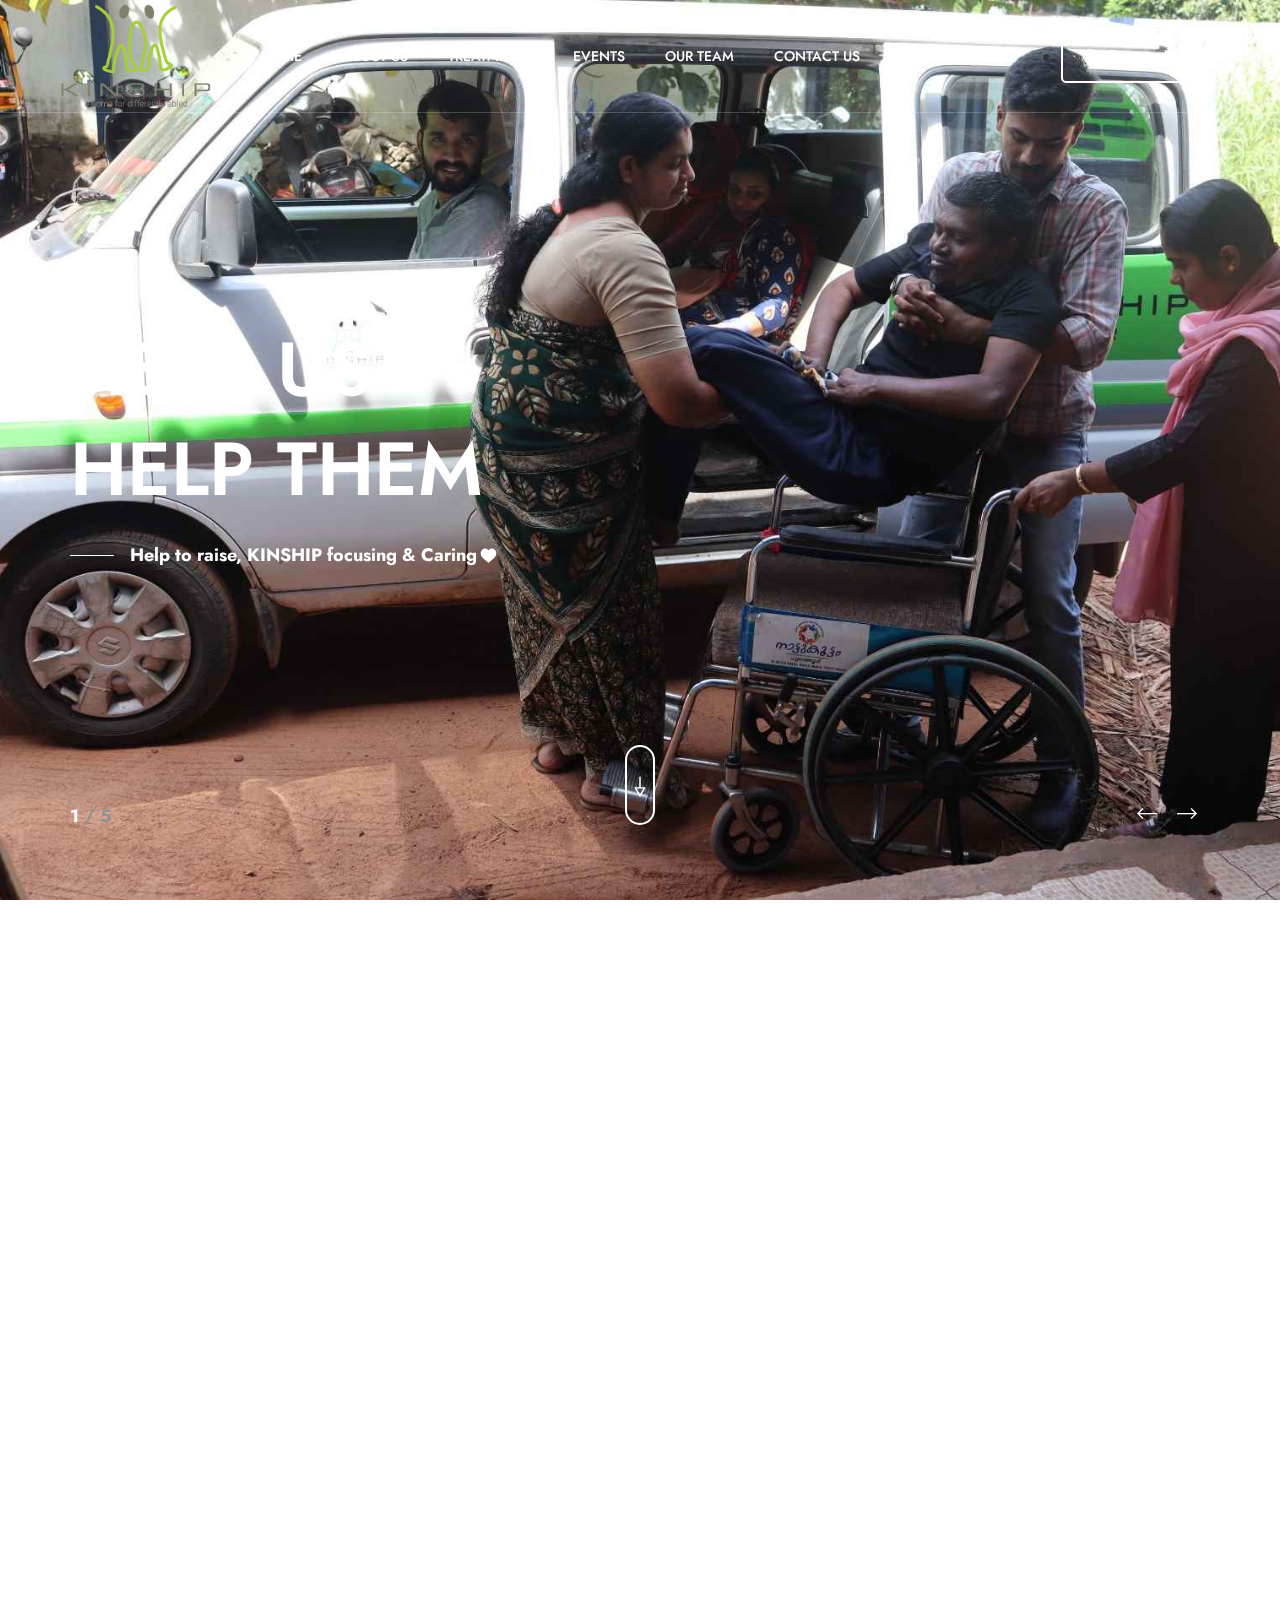
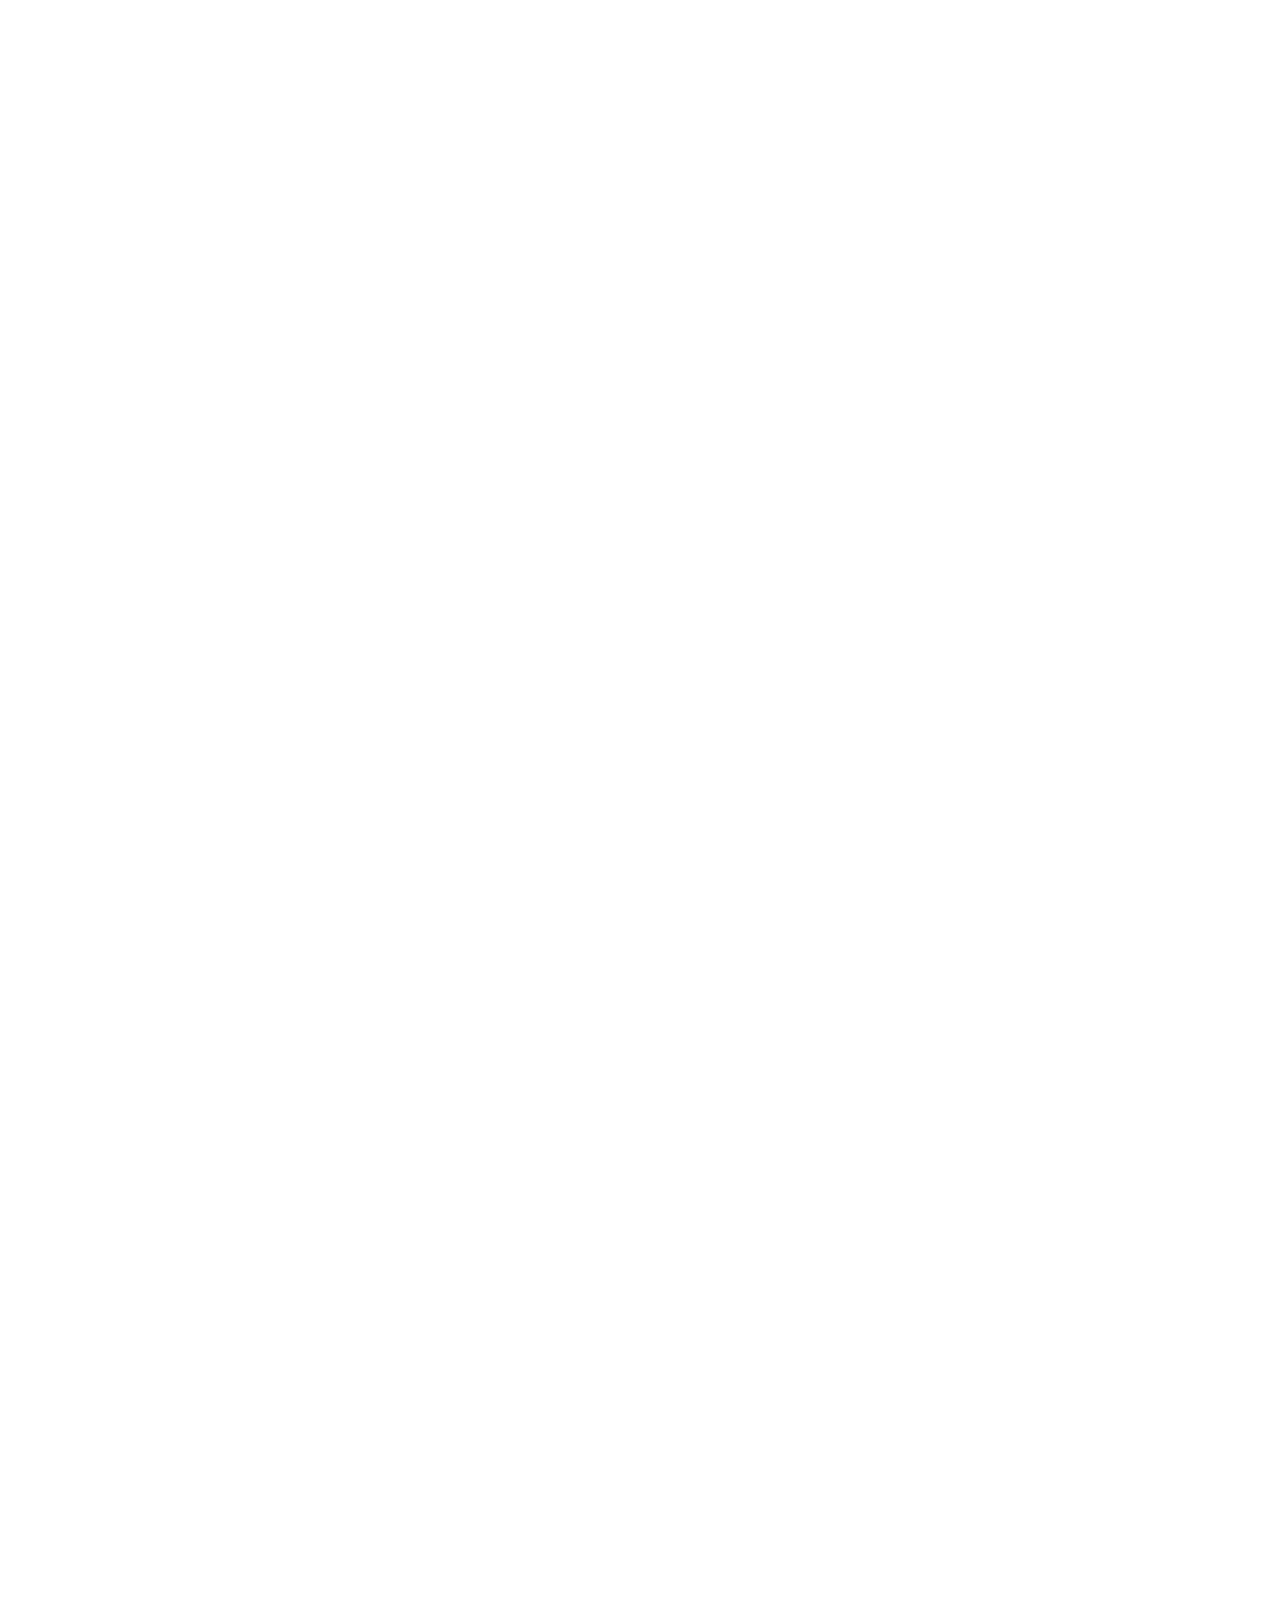
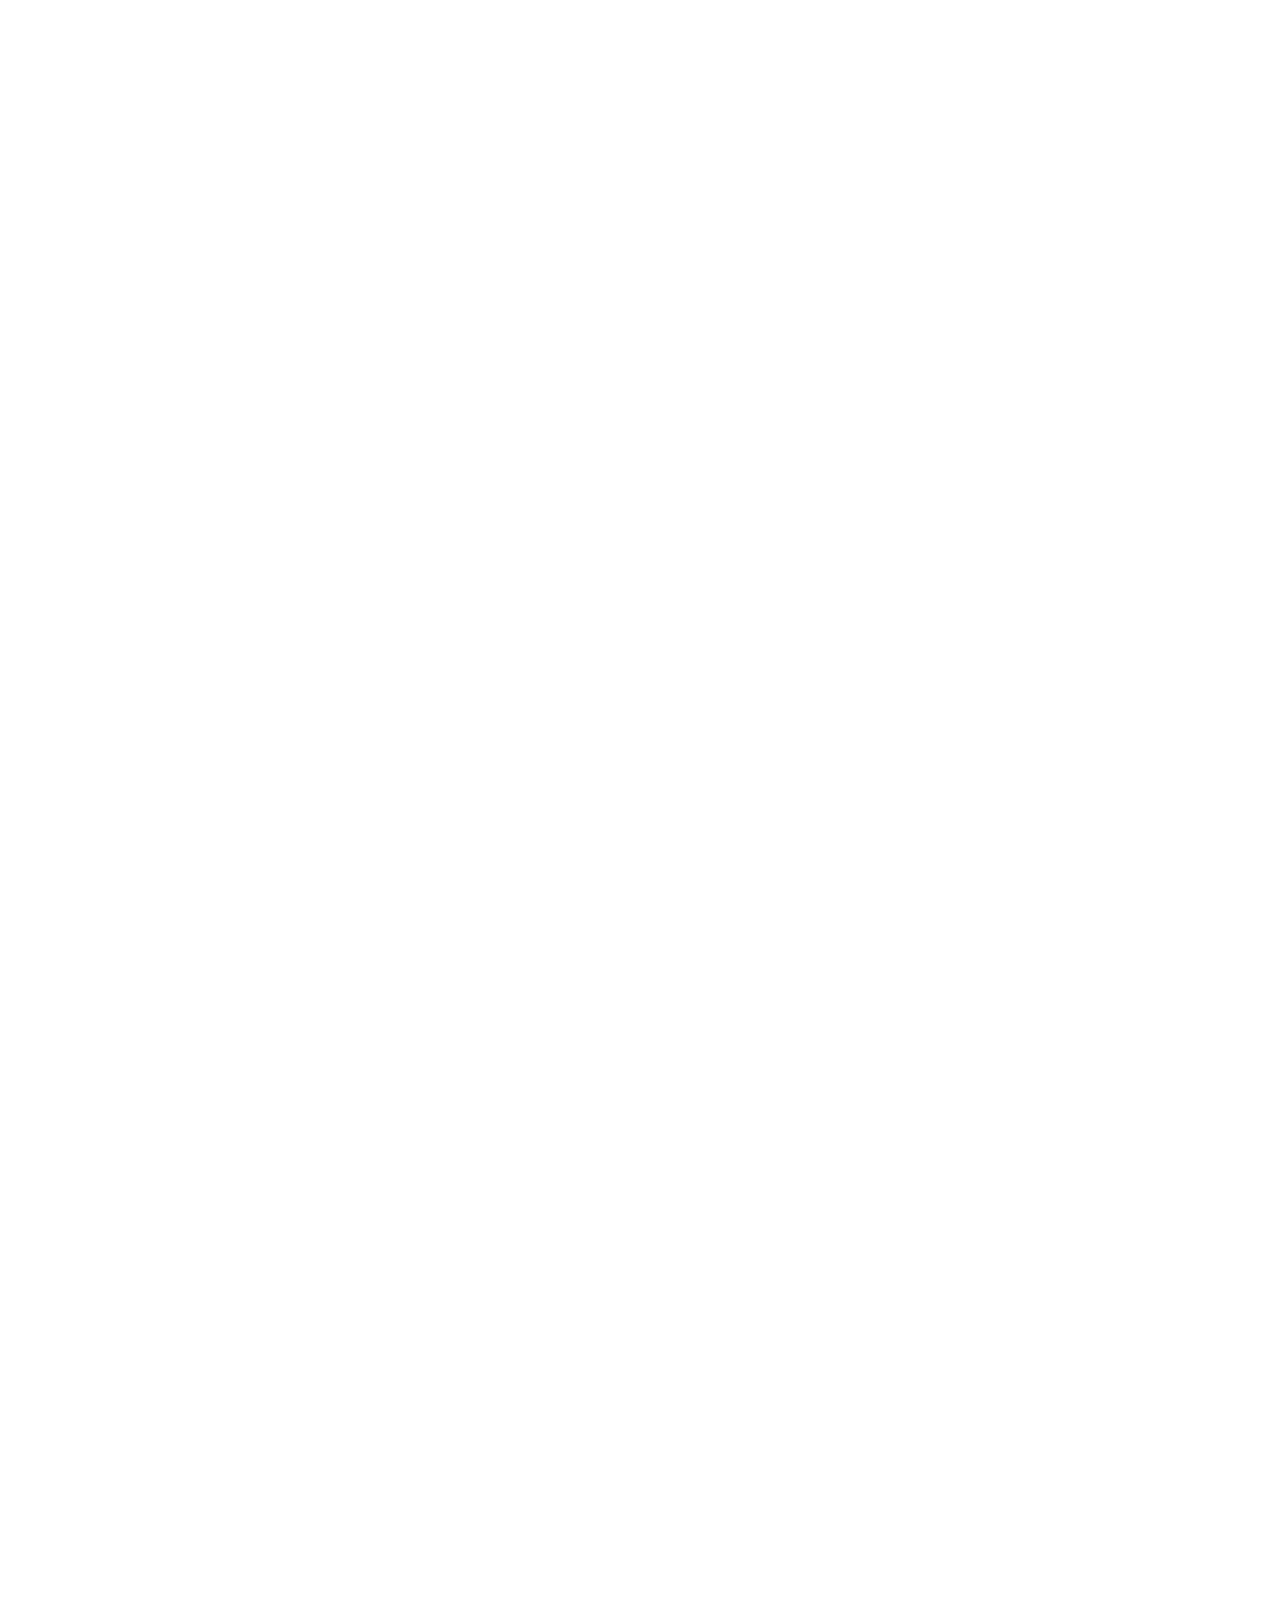
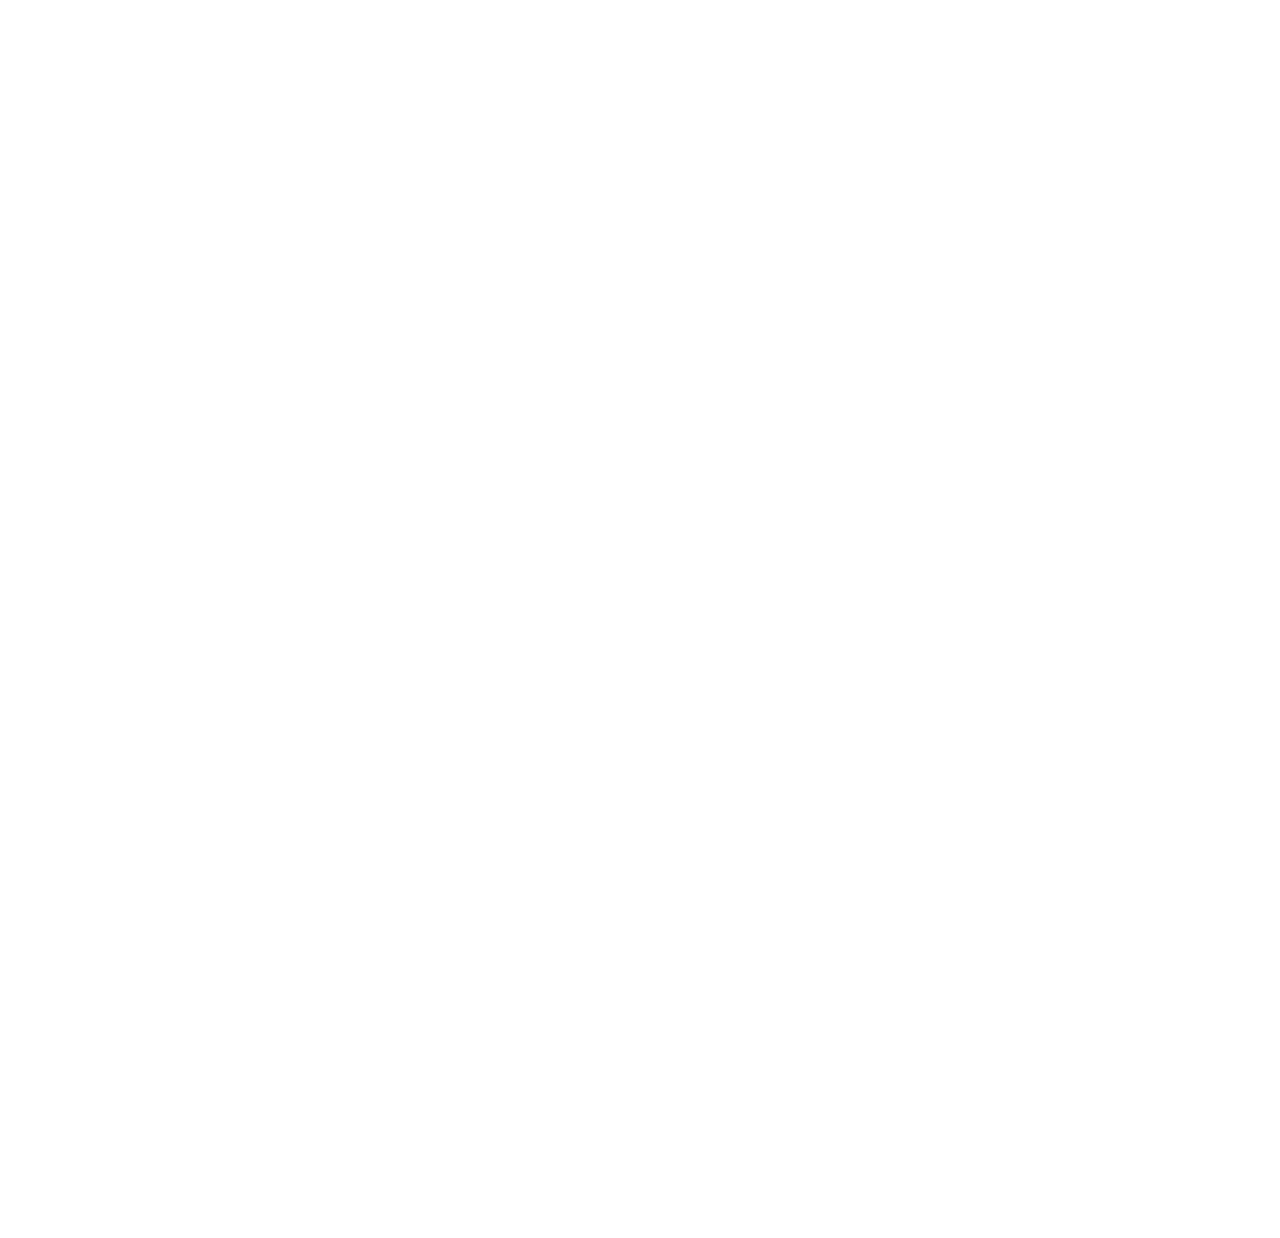
==== index.html @ 2d9b6afc "Update index.html" ====
<!DOCTYPE html>
<html lang="en">

<head>
    <meta charset="utf-8">
    <meta http-equiv="X-UA-Compatible" content="IE=edge">
    <meta name="viewport" content="width=device-width, initial-scale=1">
    <meta name="author" content="irstheme">

    <title>KINSHIP CHARITY ORGANIZATION </title>
    <link rel="icon"
        href="../assets/images/logo.png"
        type="image/gif" sizes="16x16">

    <link
        href="../assets/css/themify-icons.css"
        rel="stylesheet">
    <link
        href="../assets/css/flaticon.css"
        rel="stylesheet">
    <link
        href="../assets/css/bootstrap.min.css"
        rel="stylesheet">
    <link
        href="../assets/css/animate.css"
        rel="stylesheet">
    <link
        href="../assets/css/owl.carousel.css"
        rel="stylesheet">
    <link
        href="../assets/css/owl.theme.css"
        rel="stylesheet">
    <link
        href="../assets/css/slick.css"
        rel="stylesheet">
    <link
        href="../assets/css/slick-theme.css"
        rel="stylesheet">
    <link
        href="../assets/css/swiper.min.css"
        rel="stylesheet">
    <link
        href="../assets/css/owl.transitions.css"
        rel="stylesheet">
    <link
        href="../assets/css/jquery.fancybox.css"
        rel="stylesheet">
    <link
        href="../assets/css/style.css"
        rel="stylesheet">
    <link rel="stylesheet"
        href="../assets/css/style.css">
    <link rel="stylesheet" href="https://cdnjs.cloudflare.com/ajax/libs/font-awesome/6.2.1/css/all.min.css"
        integrity="sha512-MV7K8+y+gLIBoVD59lQIYicR65iaqukzvf/nwasF0nqhPay5w/9lJmVM2hMDcnK1OnMGCdVK+iQrJ7lzPJQd1w=="
        crossorigin="anonymous" referrerpolicy="no-referrer" />


</head>
<style>
    
    html,
    body {
        width: 100%;
        height: 100%;
        margin: 0px;
        padding: 0px;
        overflow-x: hidden;
        scroll-behavior: smooth;
    }
</style>


<body>

    <!-- start page-wrapper -->
    <div class="page-wrapper">

        <!-- start preloader -->
        <div class="preloader">
            <div class="preloader-inner">
                <div class="double-bounce1"></div>
                <div class="double-bounce2"></div>
            </div>
        </div>
        <!-- end preloader -->

        <!-- Start header -->
        <header id="header" class="site-header header-style-1">
            <nav class="navigation navbar navbar-default">
                <div class="container-fluid">
                    <div class="navbar-header">
                        <button type="button" class="open-btn">
                            <span class="sr-only">Toggle navigation</span>
                            <span class="icon-bar"></span>
                            <span class="icon-bar"></span>
                            <span class="icon-bar"></span>
                        </button>
                        <a class="navbar-brand" href="index.html"><img
                                src="../assets/images/logo-footer.png"
                                style="left:-5px; top: -100px;"></a>
                    </div>
                    <div id="navbar" class="navbar-collapse collapse navbar-left navigation-holder">
                        <button class="close-navbar"><i class="ti-close"></i></button>
                        <ul class="nav navbar-nav">
                            <li class="menu-item-has-children">
                                <li><a href="#home">Home</a></li>
                            <li class="menu-item-has-children">
                                <li><a href="#aboutus">About Us</a></li>
                            <li class="menu-item-has-children">
                            <li><a href="#treatments">Treatments</a></li>
                            <li class="menu-item-has-children"></li>
                            <li><a href="#events">Events</a></li>
                            <li class="menu-item-has-children"></li>
                            <li class="menu-item-has-children">
                                <a href="../assets/event/team.html">Our Team</a>
                            <li class="menu-item-has-children">
                            <li><a href="#contact">Contact Us</a></li>
                        </ul>
                    </div><!-- end of nav-collapse -->

                    <div class="cart-search-contact">
                        <div class="header-search-form-wrapper">
                            <div class="header-search-form">
                                <form>
                                    <div>
                                        <input type="text" class="form-control" placeholder="Search here...">
                                        <button type="submit"><i class="ti-search"></i></button>
                                    </div>
                                </form>
                            </div>
                        </div>
                        <div class="donate-btn">
                            <li><a href="https://pages.razorpay.com/KinshipFoundation" class="theme-btn-s1"><i
                                        class="fi flaticon-like"></i> Donate Now</a>
                            </li>
                        </div>
                    </div>
                </div><!-- end of container -->
            </nav>
        </header>
        <!-- end of header -->
        <!-- start of hero -->
        <section class="hero-slider hero-style-1">
            <div class="swiper-container">
                <div class="swiper-wrapper">
                    <div class="swiper-slide">
                        <div class="slide-inner slide-bg-image"
                            data-background="../assets/images/slider/slide-2.jpg"
                            style="background-image: url('../assets/images/slider/slide-2.jpg')"
                            ;>
                            <div class="container">
                                <div data-swiper-parallax="300" class="slide-title">
                                    <h2>HELP US</h2>
                                    <h2> HELP THEM</h2>
                                </div>
                                <div data-swiper-parallax="400" class="slide-text">
                                    <p></p>
                                </div>
                                <div class="clearfix"></div>
                                <div data-swiper-parallax="500" class="slide-btns">
                                    <a href="#donate" class="theme-btn-s2">Help to raise,
                                        KINSHIP focusing & Caring<i class="fi flaticon-heart-1"></i></a>
                                </div>
                                <div class="video-btns">
                                </div>
                            </div>
                        </div> <!-- end slide-inner -->
                    </div> <!-- end swiper-slide -->

                    <div class="swiper-slide">
                        <div class="slide-inner slide-bg-image"
                            data-background="../assets/images/slider/slide-1.jpg"
                            style="background-image: url('../assets/images/slider/slide-1.jpg')"
                            ;>
                            <div class="container">
                                <div data-swiper-parallax="300" class="slide-title">
                                    <h2>Help someone's dream come true.</h2>
                                </div>
                                <div data-swiper-parallax="400" class="slide-text">
                                    <p></p>
                                </div>
                                <div class="clearfix"></div>
                                <div data-swiper-parallax="500" class="slide-btns">
                                    <a href="#donate" class="theme-btn-s2">Donate Now <i
                                            class="fi flaticon-heart-1"></i></a>
                                </div>
                                <div class="video-btns">
                                </div>
                            </div>
                        </div> <!-- end slide-inner -->
                    </div> <!-- end swiper-slide -->

                    <div class="swiper-slide">
                        <div class="slide-inner slide-bg-image"
                            data-background="../assets/images/slider/slide-3.jpg"
                            style="background-image: url('../assets/images/slider/slide-3.jpg')"
                            ;>
                            <div class="container">
                                <div data-swiper-parallax="300" class="slide-title">
                                    <h2>WE RISE BY LIFTING OTHERS</h2>
                                </div>
                                <div data-swiper-parallax="400" class="slide-text">
                                </div>
                                <div class="clearfix"></div>
                                <div data-swiper-parallax="500" class="slide-btns">
                                    <a href="#doante" class="theme-btn-s2">Help to raise,
                                        KINSHIP focusing & Caring </a>
                                </div>
                                <div class="video-btns">
                                </div>
                            </div>
                        </div> <!-- end slide-inner -->
                    </div><!-- end swiper-slide -->
                    <div class="swiper-slide">
                        <div class="slide-inner slide-bg-image"
                            data-background="../assets/images/slider/slide-4.jpg"
                            style="background-image: url('../assets/images/slider/slide-4.jpg')"
                            ;>
                            <div class="container">
                                <div data-swiper-parallax="300" class="slide-title">
                                    <h2>Help someone's dream come true.</h2>
                                </div>
                                <div data-swiper-parallax="400" class="slide-text">
                                </div>
                                <div class="clearfix"></div>
                                <div data-swiper-parallax="500" class="slide-btns">
                                    <a href="#doante" class="theme-btn-s2">Help to raise,
                                        KINSHIP focusing & Caring </a>
                                </div>
                                <div class="video-btns">
                                </div>
                            </div>
                        </div> <!-- end slide-inner -->
                    </div> <!-- end swiper-slide -->
                    <div class="swiper-slide">
                        <div class="slide-inner slide-bg-image"
                            data-background="../assets/images/slider/slide-5.jpg"
                            style="background-image: url('../assets/images/slider/slide-5.jpg')"
                            ;>
                            <div class="container">
                                <div data-swiper-parallax="300" class="slide-title">
                                    <h2 c>WE RISE BY LIFTING OTHERS</h2>
                                </div>
                                <div data-swiper-parallax="400" class="slide-text">
                                </div>
                                <div class="clearfix"></div>
                                <div data-swiper-parallax="500" class="slide-btns">
                                    <a href="#doante" class="theme-btn-s2">Help to raise,
                                        KINSHIP focusing & Caring </a>
                                </div>
                                <div class="video-btns">
                                </div>
                            </div>
                        </div> <!-- end slide-inner -->
                    </div><!-- end swiper-slide -->
                </div>
                <!-- end swiper-wrapper -->

                <!-- swipper controls -->
                <div class="swiper-pagination"></div>
                <div class="container">
                    <div class="swiper-button-next"></div>
                    <div class="swiper-button-prev"></div>
                </div>

                <div class="scroll">
                    <a href="#aboutus" id="scroll"><i class="fi flaticon-down-arrow-2"></i></a>
                </div>

            </div>
        </section>
        <!-- end of hero slider -->

        <!-- start target-area -->
        <section class="target-area section-padding #aboutus" id="aboutus">
            <div class="container">
                <div class="row">
                    <div class="col col-md-5">
                        <div class="img-holder">
                            <img src="../assets/images/target1.jpg"
                                alt>
                        </div>
                    </div>
                    <div class="col col-md-7">
                        <div class="target-content">
                            <div class="section-title">
                                <span>#About Us</span>
                                <h2>What Is Kinship Foundation</h2>
                            </div>
                            <div class="content">
                                <p>Kinship is a charity organization established with the vision of serving the
                                    differently abled members of our society.
                                    With the first centre in Tirur, Malappuram, Kerala. Kinship aims to provide quality
                                    professional services to those in
                                    need and assist them to become fully-functioning, independent members of the
                                    society. With extensive research and a
                                    dedicated team of doctors, volunteers, nurses and therapists, Kinship strives to
                                    provide a space where the holistic
                                    development of each member is prioritized</p>

                                <div class="goal-raised">
                                    <div>
                                        <span>Monthly Expense</span>
                                        <h3>₹2,00,000</h3>
                                    </div>
                                    <div>
                                        <span>Yearly Expense</span>
                                        <h3>₹24,00,000</h3>
                                    </div>
                                </div>
                                <a href="https://pages.razorpay.com/KinshipFoundation" class="theme-btn-s3"><i
                                        class="fi flaticon-like"></i> Donate Now</a> 
                                <a href="https://youtu.be/8MMGnvfH1-U" class="theme-btn-s3"><i class="fi flaticon-play"></i> Documentary
                                            </a>
                            </div>
                        </div>
                    </div>
                </div>
            </div> <!-- end container -->
        </section>
        <!-- end target-area -->

        <!-- start events-section -->
        <section class="events-section section-padding">
            <div class="container">
                <div class="row">
                    <div class="col col-md-5">
                        <div class="section-title">
                            <span style="margin-top: 20px;">#Our Future</span>
                            <h2> Our Dream Project</h2>
                        </div>
                        <div class="about-details">
                            <p>We the group of kinship foundation has a future plan to build a space for our children.
                                Presently we are providing our
                                rehabilitation centre for students in a small rented place which is expensive. We can't
                                accomodate many students here
                                and the activities to entertain our students are confined too. It is our biggest dream
                                to construct a building and
                                provide them with a better schooling environment for their happiness. Help your raising
                                hand for us.</p>
                        </div>
                    </div>
                    <div class="col col-md-7">

                        <div class="events-slider-holder">
                            <div class="events-slider">
                                <div class="events-slider-item">
                                    <div class="grid">
                                        <div class="img-holder">
                                            <img src="../assets/images/kinship project plan/img2.jpeg"
                                                alt="Independence Day">
                                        </div>
                                    </div>
                                </div>
                                <div class="events-slider-item">
                                    <div class="grid">
                                        <div class="img-holder">
                                            <img src="../assets/images/kinship project plan/img1.jpeg"
                                                alt="Onam 2021">
                                        </div>
                                    </div>
                                </div>

                            </div>

                        </div>
                    </div>
                </div>
            </div> <!-- end container -->
        </section>
        <!-- end events-section -->


        <!-- start causes-section -->
        <section class="causes-section section-padding" id="treatments">
            <div class="container-fluid">
                <div class="section-title-s2">
                    <span style="margin-top: 150px;">#Treatments</span>
                    <h2>Treatments We provide</h2>
                </div>


                <!-- start about-section -->
                <d class="base">
                    <div class="card">
                        <div class="imgBx">
                            <img src="../assets/images/icons/icon-1.png"
                                alt="therapy">
                        </div>
                        <div class="clickhere"><i class="fi flaticon-down-arrow-1"></i></div>
                        <div class="des">
                            <h2>OCCUPATIONAL THERAPY</h2>
                            <p>Occupational therapy (OT) is a branch of health care that helps people of all ages who
                                have physical, sensory, or
                                cognitive problems. ... To do this, they use everyday activities, exercises, and other
                                therapies. OT helps kids play,
                                improves their school performance, and aids their daily activities.
                            </p>
                        </div>

                    </div>
                    <div class="card">
                        <div class="imgBx">
                            <img src="../assets/images/icons/icon-2.png"
                                alt="therapy">
                        </div>
                        <div class="clickhere"><i class="fi flaticon-down-arrow-1"></i></div>
                        <div class="des">
                            <h2>PHYSIOTHERAPY</h2>
                            <p>Physiotherapy is treatment to restore, maintain, and make the most of a patient's
                                mobility, function, and well-being.
                                Physiotherapy helps through physical rehabilitation, injury prevention, and health and
                                fitness. Physiotherapists get you
                                involved in your own recovery.
                            </p>
                        </div>
                    </div>
                    <div class="card">
                        <div class="imgBx">
                            <img src="../assets/images/icons/icon-3.png"
                                alt="therapy">
                        </div>
                        <div class="clickhere"><i class="fi flaticon-down-arrow-1"></i></div>
                        <div class="des">
                            <h2>SPEECH THERAPY</h2>
                            <p>Speech Therapy is a form of training using specialized techniques where individuals with
                                speech disorders are trained to
                                overcome or improve their speech & language defects over a period of time. Speech and
                                language therapy is concerned with
                                the management of disorders of speech, language, communication and swallowing in
                                children and adults.
                            </p>
                        </div>
                    </div>
                    <div class="card">
                        <div class="imgBx">
                            <img src="../assets/images/icons/icon-4.png"
                                alt="therapy">
                        </div>
                        <div class="clickhere"><i class="fi flaticon-down-arrow-1"></i></div>
                        <div class="des">
                            <h2>DOCTOR'S SERVICE</h2>
                            <p>The Kinship team consists of an on-call doctor to redress the immediate and long-term
                                medical issues of members.
                            </p>
                        </div>
                    </div>
                    <div class="card">
                        <div class="imgBx">
                            <img src="../assets/images/icons/icon-5.png"
                                alt="therapy">
                        </div>
                        <div class="clickhere"><i class="fi flaticon-down-arrow-1"></i></div>
                        <div class="des">
                            <h2>COUNSELLING</h2>
                            <p>With an aim to improve the mental well-being of its members, We provides counselling
                                services at the hands of
                                professionals. Through paced counselling sessions, one-on-one counselling, and group
                                motivational classes, We aims
                                to make its members happy and well rounded individuals who remain positive on the road
                                towards self-discovery.
                            </p>
                        </div>
                    </div>
                    <div class="card">
                        <div class="imgBx">
                            <img src="../assets/images/icons/icon-1.png"
                                alt="therapy">
                        </div>
                        <div class="clickhere"><i class="fi flaticon-down-arrow-1"></i></div>
                        <div class="des">
                            <h2>YOGA</h2>
                            <p>The ancient Indian practice of Yoga has proven useful in enhancing the mind-body
                                connection in practitioners. Kinship
                                provides Yoga training by qualified professionals for all its members to improve their
                                physical strength and mental
                                well-being.
                            </p>
                        </div>
                    </div>
                    <div class="card">
                        <div class="imgBx">
                            <img src="../assets/images/icons/icon-2.png"
                                alt="therapy">
                        </div>
                        <div class="clickhere"><i class="fi flaticon-down-arrow-1"></i></div>
                        <div class="des">
                            <h2>DIETICIAN SERVICE</h2>
                            <p>A holistic treatment is incomplete without a healthy approach towards food. Thus, Kinship
                                provides a consulting
                                dietician who monitors the diets of all members. With a wholesome diet plan and weekly
                                inputs, the dietician ensures
                                that members receive necessary nutrition through their meals.
                            </p>
                        </div>
                    </div>
                    <div class="card">
                        <div class="imgBx">
                            <img src="../assets/images/icons/icon-5.png"
                                alt="therapy">
                        </div>
                        <div class="clickhere"><i class="fi flaticon-down-arrow-1"></i></div>
                        <div class="des">
                            <h2>PLAY THERAPY</h2>
                            <p>Play therapy enables people to express their experiences and feelings through a natural,
                                self-guided, self-healing
                                process. Kinship makes use of Play Therapy as a community-building activity that lets
                                the members socialize, get to know
                                each other and aid each other in their healing.
                            </p>
                        </div>
                    </div>
                    <div class="card">
                        <div class="imgBx">
                            <img src="../assets/images/icons/icon-4.png"
                                alt="therapy">
                        </div>
                        <div class="clickhere"><i class="fi flaticon-down-arrow-1"></i></div>
                        <div class="des">
                            <h2>PALLIATIVE CARE</h2>
                            <p>Palliative care is a holistic approach that provides specialized medical care for people
                                with serious illnesses. It
                                focuses on providing patients with relief from symptom, pain and stress of a serious
                                illness- what the diagnosis.
                                Palliative Care aims to improve the quality of life for both the patient and the family.
                            </p>
                        </div>
                    </div>
            </div>
    </div>
    <!-- end content-area -->
    </section>
    <!-- end about-section -->



    <!-- start events-section -->
    <section class="events-section section-padding" id="events">
        <div class="container">
            <div class="row">
                <div class="col col-md-5">
                    <div class="section-title">
                        <span style="margin-top: -90px;">#Events</span>
                        <h2>Our Massive Event</h2>
                    </div>
                    <div class="about-details">
                        <p style="padding-bottom: 30px;">Life is like a pack of biriyani full of flavors,

                            biriyani 

                            biriyani makes eyes open wide,

                            biriyani brings people together,

                            biriyani means happiness, so we would like to spread happiness by the biriyani giveaway
                            challenge.

                            we encourage people to buy a biriyani pack, gift it to anyone they want.

                            and challenge them to do the same, to whoever

                            they want, to give away and keep the chain going, it could be a loved one, friends, family
                            member or strangers..

                            to keep the chain going and keep the happiness of biriyani and spread love..

                            having a biriyani with the intent of supporting kinship foundation tirur, would fill your
                            heart along with your stomach

                            cheers,

                            enjoy the biriyani and keep the chain going.
                        <p>
                    </div>
                    <a href="../assets/event/events.html"
                        class="theme-btn-s3" style="margin-bottom:40px;"><i class="fi flaticon-view"></i> View More
                        Events</a>
                </div>
                <div class="col col-md-7">

                    <div class="events-slider-holder">
                        <div class="events-slider">
                            <div class="events-slider-item">
                                <div class="grid">
                                    <div class="img-holder">
                                        <img src="../assets/images/events/biriyani callenge/IMG_001.jpg"
                                            alt="">
                                    </div>
                                    <div class="details">
                                        <div class="inner">
                                            <h3><a href="#">Biryani Challenge</a></h3>
                                            <p>Aug 15, 2021</p>
                                        </div>
                                    </div>
                                </div>
                            </div>
                            <div class="events-slider-item">
                                <div class="grid">
                                    <div class="img-holder">
                                        <img src="../assets/images/events/biriyani callenge/IMG_002.jpg"
                                            alt="">
                                    </div>
                                    <div class="details">
                                        <div class="inner">
                                            <h3><a href="#"> Biryani Challenge</a></h3>
                                            <p>Aug 20, 2021</p>
                                        </div>
                                    </div>
                                </div>
                            </div>
                            <div class="events-slider-item">
                                <div class="grid">
                                    <div class="img-holder">
                                        <img src="../assets/images/events/biriyani callenge/IMG_003.jpg"
                                            alt>
                                    </div>
                                    <div class="details">
                                        <div class="inner">
                                            <h3><a href="#">Biryani Challenge</a></h3>
                                            <p>Aug 25, 2020 (10 AM)</p>
                                        </div>
                                    </div>
                                </div>
                            </div>
                            <div class="events-slider-item">
                                <div class="grid">
                                    <div class="img-holder">
                                        <img src="../assets/images/events/biriyani callenge/IMG_004.jpg"
                                            alt>
                                    </div>
                                    <div class="details">
                                        <div class="inner">
                                            <h3><a href="#">Biryani Challenge</a></h3>
                                            <p>Aug 25, 2020 (10 AM)</p>
                                        </div>
                                    </div>
                                </div>
                            </div>
                        </div>

                        <div class="events-slider-nav">
                            <div class="events-slider-arrows">
                                <div class="slider-prev"><i class="fi flaticon-back"></i></div>
                                <div class="slider-next"><i class="fi flaticon-next"></i></div>
                            </div>
                        </div>

                    </div>
                </div>
            </div>
        </div> <!-- end container -->
    </section>
    <!-- end events-section -->

    <section class="causes-section section-padding">
        <div class="container">
            <div class="section-title-s2">
                <span style="margin-top: 70px;">#Gallery</span>
                <h2>The Kinship
                    Foundation</h2>
            </div>
            <div class="body">
                <div class="back">
                    <i id="left" class="fa-solid fa-angle-left"></i>
                    <div class="front">
                        <img src="../assets/images/slider/slide-1.jpg"
                            alt="">
                        <img src="../assets/images/slider/slide-2.jpg"
                            alt="">
                        <img src="../assets/images/slider/slide-3.jpg"
                            alt="">
                        <img src="../assets/images/slider/slide-4.jpg"
                            alt="">
                        <img src="../assets/images/slider/slide-5.jpg"
                            alt="">
                        <img src="../assets/images/slider/slide-6.jpg"
                            alt="">
                        <img src="../assets/images/slider/slide-7.jpg"
                            alt="">
                        <img src="../assets/images/slider/slide-8.jpg"
                            alt="">
                        <img src="../assets/images/slider/slide-9.jpg"
                            alt="">
                    </div>
                    <i id="right" class="fa-solid fa-angle-right"></i>
                </div>
            </div>
        </div>
        </div>
        </div>
        <!-- end content-area -->
    </section>

    <section class="causes-section section-padding" style="background-color: black;">
        <div class="container">
            <div class="section-title-s2">
                <span style="margin-top: 70px;">#FORM</span>
                <h2 style="color: white;">Give your
                    feedback</h2>
            </div>
            <div class="contact__content">
                <form action="https://formspree.io/f/xaykkgkq" method="POST" class="contact__form">
                    <div class="input__container">
                        <input type="text" class="input">
                        <label for="name">Username</label>
                        <span>Your Name</span>
                    </div>
                    <div class="input__container">
                        <input type="email" class="input">
                        <label for="email">Your Email</label>
                        <span>Your Email</span>
                    </div>
                    <div class="input__container textarea">
                        <textarea name="message" id="" class="input"></textarea>
                        <label for="message">Message</label>
                        <span>Message</span>
                    </div>
                    <button class="theme-btn-s3 bttn" style="left: 35%;"><i class="fi flaticon-message"></i>
                        Submit</button>
                </form>
            </div>

        </div>
        </div>
        </div>
        <!-- end content-area -->
    </section>








    <!-- start site-footer -->
    <div class="#contact" id="contact"></div>
    <footer class="site-footer">
        <div class="upper-footer">
            <div class="container">
                <div class="row">
                    <div class="col col-lg-3 col-md-3 col-sm-6">
                        <div class="widget about-widget">
                            <div class="widget-title">
                                <h3>
                                    <span class="hidden">About us</span>
                                    <div id="img-kinship">
                                        <img
                                            src="../assets/images/logo-footer.png">
                                    </div>
                                </h3>
                            </div>
                            <h2 style="color: snow; padding-top: 5px;">KINSHIP FOUNDATION</h2>
                            <p>(A home for differently abled)</p>
                            <div class="social-icons">
                                <ul>
                                    <li><a href="https://www.facebook.com/Kinship-Foundation-Tirur-1540287056269629/"><i
                                                class="ti-facebook"></i></a></li>
                                    <li><a href="https://instagram.com/kinship_foundation_"><i
                                                class="ti-instagram"></i></a></li>
                                </ul>
                            </div>
                        </div>
                    </div>
                    <div class="col col-lg-3 col-md-3 col-sm-6">
                        <div class="widget contact-widget service-link-widget">
                            <div class="widget-title">
                                <h3>Address Location</h3>
                            </div>
                            <ul>
                                <li>Near Karunya Pain & Paliative Clinic<br>Tirur,Malappuram<br>Kerala,Inida<br>BT Road,
                                    Pin-676101</li>
                            </ul>
                        </div>
                    </div>
                    <div class="col col-lg-3 col-md-3 col-sm-6">
                        <div class="widget newsletter-widget">
                            <div class="widget-title">
                                <h3>Contact Us</h3><br>
                                <li><span>Phone:</span> <a href="tel:9072144168">9072144168</a></li><br><br>
                                <li><span>Email:</span> <a
                                        href="mailto:charitykinship@gmail.com">charitykinship@gmail.com</a></li>
                            </div>
                        </div>
                    </div>
                    <div class="col col-lg-3 col-md-3 col-sm-6">
                        <div class="widget newsletter-widget">
                            <div class="widget-title">
                                <h3>Pages to Visit</h3><br>
                                <li><a href="../assets/event/events.html"><span>Events</span></a></li><br>
                                <li><a href="../assets/event/team.html"><span>Our Team</span></a></li><br>
                                <li><a href="#treatments"><span>Treatments</span></a></li><br>
                            </div>
                        </div>
                    </div>
                </div> <!-- end container -->
            </div>
            <div class="lower-footer">
                <div class="container">
                    <div class="row">
                        <div class="separator"></div>
                        <div class="col col-xs-12">
                            <p class="copyright">Copyright &copy; 2014 <b></b>Kinship Charity Organization . All rights
                                reserved. | Devoloped by <a href="https://www.instagram.com/mohsinbinalthaf___/">Mohammed
                                    Mohsin</a> & <a href="https://rizanabdulsalam.github.io/MyWebsite/index.html">Rizan Abdul Salam</a></p>
                            </ul>
                        </div>
                    </div>
                </div>
            </div>
        </div>
    </footer>




    <!-- All JavaScript files
    ================================================== -->
    <script
        src="../assets/js/jquery.min.js"></script>
    <script
        src="../assets/js/bootstrap.min.js"></script>

    <!-- Plugins for this template -->
    <script 
        src= "../assets/js/jquery-plugin-collection.js"></script>

    <!-- Custom script for this template -->
    <script
        src="../assets/js/script.js"></script>
</body>


</html>
---- assets/css/themify-icons.css ----
@font-face {
	font-family: 'themify';
	src:url('../fonts/themify9f24.eot?-fvbane');
	src:url('../fonts/themifyd41d.eot?#iefix-fvbane') format('embedded-opentype'),
		url('../fonts/themify9f24.woff?-fvbane') format('woff'),
		url('../fonts/themify9f24.ttf?-fvbane') format('truetype'),
		url('../fonts/themify9f24.svg?-fvbane#themify') format('svg');
	font-weight: normal;
	font-style: normal;
}

[class^="ti-"], [class*=" ti-"] {
	font-family: 'themify';
	speak: none;
	font-style: normal;
	font-weight: normal;
	font-variant: normal;
	text-transform: none;
	line-height: 1;

	/* Better Font Rendering =========== */
	-webkit-font-smoothing: antialiased;
	-moz-osx-font-smoothing: grayscale;
}

.ti-wand:before {
	content: "\e600";
}
.ti-volume:before {
	content: "\e601";
}
.ti-user:before {
	content: "\e602";
}
.ti-unlock:before {
	content: "\e603";
}
.ti-unlink:before {
	content: "\e604";
}
.ti-trash:before {
	content: "\e605";
}
.ti-thought:before {
	content: "\e606";
}
.ti-target:before {
	content: "\e607";
}
.ti-tag:before {
	content: "\e608";
}
.ti-tablet:before {
	content: "\e609";
}
.ti-star:before {
	content: "\e60a";
}
.ti-spray:before {
	content: "\e60b";
}
.ti-signal:before {
	content: "\e60c";
}
.ti-shopping-cart:before {
	content: "\e60d";
}
.ti-shopping-cart-full:before {
	content: "\e60e";
}
.ti-settings:before {
	content: "\e60f";
}
.ti-search:before {
	content: "\e610";
}
.ti-zoom-in:before {
	content: "\e611";
}
.ti-zoom-out:before {
	content: "\e612";
}
.ti-cut:before {
	content: "\e613";
}
.ti-ruler:before {
	content: "\e614";
}
.ti-ruler-pencil:before {
	content: "\e615";
}
.ti-ruler-alt:before {
	content: "\e616";
}
.ti-bookmark:before {
	content: "\e617";
}
.ti-bookmark-alt:before {
	content: "\e618";
}
.ti-reload:before {
	content: "\e619";
}
.ti-plus:before {
	content: "\e61a";
}
.ti-pin:before {
	content: "\e61b";
}
.ti-pencil:before {
	content: "\e61c";
}
.ti-pencil-alt:before {
	content: "\e61d";
}
.ti-paint-roller:before {
	content: "\e61e";
}
.ti-paint-bucket:before {
	content: "\e61f";
}
.ti-na:before {
	content: "\e620";
}
.ti-mobile:before {
	content: "\e621";
}
.ti-minus:before {
	content: "\e622";
}
.ti-medall:before {
	content: "\e623";
}
.ti-medall-alt:before {
	content: "\e624";
}
.ti-marker:before {
	content: "\e625";
}
.ti-marker-alt:before {
	content: "\e626";
}
.ti-arrow-up:before {
	content: "\e627";
}
.ti-arrow-right:before {
	content: "\e628";
}
.ti-arrow-left:before {
	content: "\e629";
}
.ti-arrow-down:before {
	content: "\e62a";
}
.ti-lock:before {
	content: "\e62b";
}
.ti-location-arrow:before {
	content: "\e62c";
}
.ti-link:before {
	content: "\e62d";
}
.ti-layout:before {
	content: "\e62e";
}
.ti-layers:before {
	content: "\e62f";
}
.ti-layers-alt:before {
	content: "\e630";
}
.ti-key:before {
	content: "\e631";
}
.ti-import:before {
	content: "\e632";
}
.ti-image:before {
	content: "\e633";
}
.ti-heart:before {
	content: "\e634";
}
.ti-heart-broken:before {
	content: "\e635";
}
.ti-hand-stop:before {
	content: "\e636";
}
.ti-hand-open:before {
	content: "\e637";
}
.ti-hand-drag:before {
	content: "\e638";
}
.ti-folder:before {
	content: "\e639";
}
.ti-flag:before {
	content: "\e63a";
}
.ti-flag-alt:before {
	content: "\e63b";
}
.ti-flag-alt-2:before {
	content: "\e63c";
}
.ti-eye:before {
	content: "\e63d";
}
.ti-export:before {
	content: "\e63e";
}
.ti-exchange-vertical:before {
	content: "\e63f";
}
.ti-desktop:before {
	content: "\e640";
}
.ti-cup:before {
	content: "\e641";
}
.ti-crown:before {
	content: "\e642";
}
.ti-comments:before {
	content: "\e643";
}
.ti-comment:before {
	content: "\e644";
}
.ti-comment-alt:before {
	content: "\e645";
}
.ti-close:before {
	content: "\e646";
}
.ti-clip:before {
	content: "\e647";
}
.ti-angle-up:before {
	content: "\e648";
}
.ti-angle-right:before {
	content: "\e649";
}
.ti-angle-left:before {
	content: "\e64a";
}
.ti-angle-down:before {
	content: "\e64b";
}
.ti-check:before {
	content: "\e64c";
}
.ti-check-box:before {
	content: "\e64d";
}
.ti-camera:before {
	content: "\e64e";
}
.ti-announcement:before {
	content: "\e64f";
}
.ti-brush:before {
	content: "\e650";
}
.ti-briefcase:before {
	content: "\e651";
}
.ti-bolt:before {
	content: "\e652";
}
.ti-bolt-alt:before {
	content: "\e653";
}
.ti-blackboard:before {
	content: "\e654";
}
.ti-bag:before {
	content: "\e655";
}
.ti-move:before {
	content: "\e656";
}
.ti-arrows-vertical:before {
	content: "\e657";
}
.ti-arrows-horizontal:before {
	content: "\e658";
}
.ti-fullscreen:before {
	content: "\e659";
}
.ti-arrow-top-right:before {
	content: "\e65a";
}
.ti-arrow-top-left:before {
	content: "\e65b";
}
.ti-arrow-circle-up:before {
	content: "\e65c";
}
.ti-arrow-circle-right:before {
	content: "\e65d";
}
.ti-arrow-circle-left:before {
	content: "\e65e";
}
.ti-arrow-circle-down:before {
	content: "\e65f";
}
.ti-angle-double-up:before {
	content: "\e660";
}
.ti-angle-double-right:before {
	content: "\e661";
}
.ti-angle-double-left:before {
	content: "\e662";
}
.ti-angle-double-down:before {
	content: "\e663";
}
.ti-zip:before {
	content: "\e664";
}
.ti-world:before {
	content: "\e665";
}
.ti-wheelchair:before {
	content: "\e666";
}
.ti-view-list:before {
	content: "\e667";
}
.ti-view-list-alt:before {
	content: "\e668";
}
.ti-view-grid:before {
	content: "\e669";
}
.ti-uppercase:before {
	content: "\e66a";
}
.ti-upload:before {
	content: "\e66b";
}
.ti-underline:before {
	content: "\e66c";
}
.ti-truck:before {
	content: "\e66d";
}
.ti-timer:before {
	content: "\e66e";
}
.ti-ticket:before {
	content: "\e66f";
}
.ti-thumb-up:before {
	content: "\e670";
}
.ti-thumb-down:before {
	content: "\e671";
}
.ti-text:before {
	content: "\e672";
}
.ti-stats-up:before {
	content: "\e673";
}
.ti-stats-down:before {
	content: "\e674";
}
.ti-split-v:before {
	content: "\e675";
}
.ti-split-h:before {
	content: "\e676";
}
.ti-smallcap:before {
	content: "\e677";
}
.ti-shine:before {
	content: "\e678";
}
.ti-shift-right:before {
	content: "\e679";
}
.ti-shift-left:before {
	content: "\e67a";
}
.ti-shield:before {
	content: "\e67b";
}
.ti-notepad:before {
	content: "\e67c";
}
.ti-server:before {
	content: "\e67d";
}
.ti-quote-right:before {
	content: "\e67e";
}
.ti-quote-left:before {
	content: "\e67f";
}
.ti-pulse:before {
	content: "\e680";
}
.ti-printer:before {
	content: "\e681";
}
.ti-power-off:before {
	content: "\e682";
}
.ti-plug:before {
	content: "\e683";
}
.ti-pie-chart:before {
	content: "\e684";
}
.ti-paragraph:before {
	content: "\e685";
}
.ti-panel:before {
	content: "\e686";
}
.ti-package:before {
	content: "\e687";
}
.ti-music:before {
	content: "\e688";
}
.ti-music-alt:before {
	content: "\e689";
}
.ti-mouse:before {
	content: "\e68a";
}
.ti-mouse-alt:before {
	content: "\e68b";
}
.ti-money:before {
	content: "\e68c";
}
.ti-microphone:before {
	content: "\e68d";
}
.ti-menu:before {
	content: "\e68e";
}
.ti-menu-alt:before {
	content: "\e68f";
}
.ti-map:before {
	content: "\e690";
}
.ti-map-alt:before {
	content: "\e691";
}
.ti-loop:before {
	content: "\e692";
}
.ti-location-pin:before {
	content: "\e693";
}
.ti-list:before {
	content: "\e694";
}
.ti-light-bulb:before {
	content: "\e695";
}
.ti-Italic:before {
	content: "\e696";
}
.ti-info:before {
	content: "\e697";
}
.ti-infinite:before {
	content: "\e698";
}
.ti-id-badge:before {
	content: "\e699";
}
.ti-hummer:before {
	content: "\e69a";
}
.ti-home:before {
	content: "\e69b";
}
.ti-help:before {
	content: "\e69c";
}
.ti-headphone:before {
	content: "\e69d";
}
.ti-harddrives:before {
	content: "\e69e";
}
.ti-harddrive:before {
	content: "\e69f";
}
.ti-gift:before {
	content: "\e6a0";
}
.ti-game:before {
	content: "\e6a1";
}
.ti-filter:before {
	content: "\e6a2";
}
.ti-files:before {
	content: "\e6a3";
}
.ti-file:before {
	content: "\e6a4";
}
.ti-eraser:before {
	content: "\e6a5";
}
.ti-envelope:before {
	content: "\e6a6";
}
.ti-download:before {
	content: "\e6a7";
}
.ti-direction:before {
	content: "\e6a8";
}
.ti-direction-alt:before {
	content: "\e6a9";
}
.ti-dashboard:before {
	content: "\e6aa";
}
.ti-control-stop:before {
	content: "\e6ab";
}
.ti-control-shuffle:before {
	content: "\e6ac";
}
.ti-control-play:before {
	content: "\e6ad";
}
.ti-control-pause:before {
	content: "\e6ae";
}
.ti-control-forward:before {
	content: "\e6af";
}
.ti-control-backward:before {
	content: "\e6b0";
}
.ti-cloud:before {
	content: "\e6b1";
}
.ti-cloud-up:before {
	content: "\e6b2";
}
.ti-cloud-down:before {
	content: "\e6b3";
}
.ti-clipboard:before {
	content: "\e6b4";
}
.ti-car:before {
	content: "\e6b5";
}
.ti-calendar:before {
	content: "\e6b6";
}
.ti-book:before {
	content: "\e6b7";
}
.ti-bell:before {
	content: "\e6b8";
}
.ti-basketball:before {
	content: "\e6b9";
}
.ti-bar-chart:before {
	content: "\e6ba";
}
.ti-bar-chart-alt:before {
	content: "\e6bb";
}
.ti-back-right:before {
	content: "\e6bc";
}
.ti-back-left:before {
	content: "\e6bd";
}
.ti-arrows-corner:before {
	content: "\e6be";
}
.ti-archive:before {
	content: "\e6bf";
}
.ti-anchor:before {
	content: "\e6c0";
}
.ti-align-right:before {
	content: "\e6c1";
}
.ti-align-left:before {
	content: "\e6c2";
}
.ti-align-justify:before {
	content: "\e6c3";
}
.ti-align-center:before {
	content: "\e6c4";
}
.ti-alert:before {
	content: "\e6c5";
}
.ti-alarm-clock:before {
	content: "\e6c6";
}
.ti-agenda:before {
	content: "\e6c7";
}
.ti-write:before {
	content: "\e6c8";
}
.ti-window:before {
	content: "\e6c9";
}
.ti-widgetized:before {
	content: "\e6ca";
}
.ti-widget:before {
	content: "\e6cb";
}
.ti-widget-alt:before {
	content: "\e6cc";
}
.ti-wallet:before {
	content: "\e6cd";
}
.ti-video-clapper:before {
	content: "\e6ce";
}
.ti-video-camera:before {
	content: "\e6cf";
}
.ti-vector:before {
	content: "\e6d0";
}
.ti-themify-logo:before {
	content: "\e6d1";
}
.ti-themify-favicon:before {
	content: "\e6d2";
}
.ti-themify-favicon-alt:before {
	content: "\e6d3";
}
.ti-support:before {
	content: "\e6d4";
}
.ti-stamp:before {
	content: "\e6d5";
}
.ti-split-v-alt:before {
	content: "\e6d6";
}
.ti-slice:before {
	content: "\e6d7";
}
.ti-shortcode:before {
	content: "\e6d8";
}
.ti-shift-right-alt:before {
	content: "\e6d9";
}
.ti-shift-left-alt:before {
	content: "\e6da";
}
.ti-ruler-alt-2:before {
	content: "\e6db";
}
.ti-receipt:before {
	content: "\e6dc";
}
.ti-pin2:before {
	content: "\e6dd";
}
.ti-pin-alt:before {
	content: "\e6de";
}
.ti-pencil-alt2:before {
	content: "\e6df";
}
.ti-palette:before {
	content: "\e6e0";
}
.ti-more:before {
	content: "\e6e1";
}
.ti-more-alt:before {
	content: "\e6e2";
}
.ti-microphone-alt:before {
	content: "\e6e3";
}
.ti-magnet:before {
	content: "\e6e4";
}
.ti-line-double:before {
	content: "\e6e5";
}
.ti-line-dotted:before {
	content: "\e6e6";
}
.ti-line-dashed:before {
	content: "\e6e7";
}
.ti-layout-width-full:before {
	content: "\e6e8";
}
.ti-layout-width-default:before {
	content: "\e6e9";
}
.ti-layout-width-default-alt:before {
	content: "\e6ea";
}
.ti-layout-tab:before {
	content: "\e6eb";
}
.ti-layout-tab-window:before {
	content: "\e6ec";
}
.ti-layout-tab-v:before {
	content: "\e6ed";
}
.ti-layout-tab-min:before {
	content: "\e6ee";
}
.ti-layout-slider:before {
	content: "\e6ef";
}
.ti-layout-slider-alt:before {
	content: "\e6f0";
}
.ti-layout-sidebar-right:before {
	content: "\e6f1";
}
.ti-layout-sidebar-none:before {
	content: "\e6f2";
}
.ti-layout-sidebar-left:before {
	content: "\e6f3";
}
.ti-layout-placeholder:before {
	content: "\e6f4";
}
.ti-layout-menu:before {
	content: "\e6f5";
}
.ti-layout-menu-v:before {
	content: "\e6f6";
}
.ti-layout-menu-separated:before {
	content: "\e6f7";
}
.ti-layout-menu-full:before {
	content: "\e6f8";
}
.ti-layout-media-right-alt:before {
	content: "\e6f9";
}
.ti-layout-media-right:before {
	content: "\e6fa";
}
.ti-layout-media-overlay:before {
	content: "\e6fb";
}
.ti-layout-media-overlay-alt:before {
	content: "\e6fc";
}
.ti-layout-media-overlay-alt-2:before {
	content: "\e6fd";
}
.ti-layout-media-left-alt:before {
	content: "\e6fe";
}
.ti-layout-media-left:before {
	content: "\e6ff";
}
.ti-layout-media-center-alt:before {
	content: "\e700";
}
.ti-layout-media-center:before {
	content: "\e701";
}
.ti-layout-list-thumb:before {
	content: "\e702";
}
.ti-layout-list-thumb-alt:before {
	content: "\e703";
}
.ti-layout-list-post:before {
	content: "\e704";
}
.ti-layout-list-large-image:before {
	content: "\e705";
}
.ti-layout-line-solid:before {
	content: "\e706";
}
.ti-layout-grid4:before {
	content: "\e707";
}
.ti-layout-grid3:before {
	content: "\e708";
}
.ti-layout-grid2:before {
	content: "\e709";
}
.ti-layout-grid2-thumb:before {
	content: "\e70a";
}
.ti-layout-cta-right:before {
	content: "\e70b";
}
.ti-layout-cta-left:before {
	content: "\e70c";
}
.ti-layout-cta-center:before {
	content: "\e70d";
}
.ti-layout-cta-btn-right:before {
	content: "\e70e";
}
.ti-layout-cta-btn-left:before {
	content: "\e70f";
}
.ti-layout-column4:before {
	content: "\e710";
}
.ti-layout-column3:before {
	content: "\e711";
}
.ti-layout-column2:before {
	content: "\e712";
}
.ti-layout-accordion-separated:before {
	content: "\e713";
}
.ti-layout-accordion-merged:before {
	content: "\e714";
}
.ti-layout-accordion-list:before {
	content: "\e715";
}
.ti-ink-pen:before {
	content: "\e716";
}
.ti-info-alt:before {
	content: "\e717";
}
.ti-help-alt:before {
	content: "\e718";
}
.ti-headphone-alt:before {
	content: "\e719";
}
.ti-hand-point-up:before {
	content: "\e71a";
}
.ti-hand-point-right:before {
	content: "\e71b";
}
.ti-hand-point-left:before {
	content: "\e71c";
}
.ti-hand-point-down:before {
	content: "\e71d";
}
.ti-gallery:before {
	content: "\e71e";
}
.ti-face-smile:before {
	content: "\e71f";
}
.ti-face-sad:before {
	content: "\e720";
}
.ti-credit-card:before {
	content: "\e721";
}
.ti-control-skip-forward:before {
	content: "\e722";
}
.ti-control-skip-backward:before {
	content: "\e723";
}
.ti-control-record:before {
	content: "\e724";
}
.ti-control-eject:before {
	content: "\e725";
}
.ti-comments-smiley:before {
	content: "\e726";
}
.ti-brush-alt:before {
	content: "\e727";
}
.ti-youtube:before {
	content: "\e728";
}
.ti-vimeo:before {
	content: "\e729";
}
.ti-twitter:before {
	content: "\e72a";
}
.ti-time:before {
	content: "\e72b";
}
.ti-tumblr:before {
	content: "\e72c";
}
.ti-skype:before {
	content: "\e72d";
}
.ti-share:before {
	content: "\e72e";
}
.ti-share-alt:before {
	content: "\e72f";
}
.ti-rocket:before {
	content: "\e730";
}
.ti-pinterest:before {
	content: "\e731";
}
.ti-new-window:before {
	content: "\e732";
}
.ti-microsoft:before {
	content: "\e733";
}
.ti-list-ol:before {
	content: "\e734";
}
.ti-linkedin:before {
	content: "\e735";
}
.ti-layout-sidebar-2:before {
	content: "\e736";
}
.ti-layout-grid4-alt:before {
	content: "\e737";
}
.ti-layout-grid3-alt:before {
	content: "\e738";
}
.ti-layout-grid2-alt:before {
	content: "\e739";
}
.ti-layout-column4-alt:before {
	content: "\e73a";
}
.ti-layout-column3-alt:before {
	content: "\e73b";
}
.ti-layout-column2-alt:before {
	content: "\e73c";
}
.ti-instagram:before {
	content: "\e73d";
}
.ti-google:before {
	content: "\e73e";
}
.ti-github:before {
	content: "\e73f";
}
.ti-flickr:before {
	content: "\e740";
}
.ti-facebook:before {
	content: "\e741";
}
.ti-dropbox:before {
	content: "\e742";
}
.ti-dribbble:before {
	content: "\e743";
}
.ti-apple:before {
	content: "\e744";
}
.ti-android:before {
	content: "\e745";
}
.ti-save:before {
	content: "\e746";
}
.ti-save-alt:before {
	content: "\e747";
}
.ti-yahoo:before {
	content: "\e748";
}
.ti-wordpress:before {
	content: "\e749";
}
.ti-vimeo-alt:before {
	content: "\e74a";
}
.ti-twitter-alt:before {
	content: "\e74b";
}
.ti-tumblr-alt:before {
	content: "\e74c";
}
.ti-trello:before {
	content: "\e74d";
}
.ti-stack-overflow:before {
	content: "\e74e";
}
.ti-soundcloud:before {
	content: "\e74f";
}
.ti-sharethis:before {
	content: "\e750";
}
.ti-sharethis-alt:before {
	content: "\e751";
}
.ti-reddit:before {
	content: "\e752";
}
.ti-pinterest-alt:before {
	content: "\e753";
}
.ti-microsoft-alt:before {
	content: "\e754";
}
.ti-linux:before {
	content: "\e755";
}
.ti-jsfiddle:before {
	content: "\e756";
}
.ti-joomla:before {
	content: "\e757";
}
.ti-html5:before {
	content: "\e758";
}
.ti-flickr-alt:before {
	content: "\e759";
}
.ti-email:before {
	content: "\e75a";
}
.ti-drupal:before {
	content: "\e75b";
}
.ti-dropbox-alt:before {
	content: "\e75c";
}
.ti-css3:before {
	content: "\e75d";
}
.ti-rss:before {
	content: "\e75e";
}
.ti-rss-alt:before {
	content: "\e75f";
}
---- assets/css/flaticon.css ----
/*
  	Flaticon icon font: Flaticon
  	Creation date: 08/08/2020 01:45
  	*/

@font-face {
  font-family: "Flaticon";
  src: url("../fonts/Flaticon.eot");
  src: url("../fonts/Flaticond41d.eot?#iefix") format("embedded-opentype"),
       url("../fonts/Flaticon.woff2") format("woff2"),
       url("../fonts/Flaticon.woff") format("woff"),
       url("../fonts/Flaticon.ttf") format("truetype"),
       url("../fonts/Flaticon.svg#Flaticon") format("svg");
  font-weight: normal;
  font-style: normal;
}

@media screen and (-webkit-min-device-pixel-ratio:0) {
  @font-face {
    font-family: "Flaticon";
    src: url("../fonts/Flaticon.svg#Flaticon") format("svg");
  }
}

[class^="flaticon-"]:before, [class*=" flaticon-"]:before,
[class^="flaticon-"]:after, [class*=" flaticon-"]:after {   
  font-family: Flaticon;
        font-size: 20px;
font-style: normal;
margin-left: 20px;
}

.flaticon-play-button:before { content: "\f100"; }
.flaticon-back:before { content: "\f101"; }
.flaticon-next:before { content: "\f102"; }
.flaticon-right-quote:before { content: "\f103"; }
.flaticon-left-quote:before { content: "\f104"; }
.flaticon-quote:before { content: "\f105"; }
.flaticon-paper-plane:before { content: "\f106"; }
.flaticon-envelope:before { content: "\f107"; }
.flaticon-placeholder:before { content: "\f108"; }
.flaticon-diamond:before { content: "\f109"; }
.flaticon-diamond-1:before { content: "\f10a"; }
.flaticon-message:before { content: "\f10b"; }
.flaticon-mail:before { content: "\f10c"; }
.flaticon-guarantee:before { content: "\f10d"; }
.flaticon-coffee-cup:before { content: "\f10e"; }
.flaticon-search:before { content: "\f10f"; }
.flaticon-replay-arrow:before { content: "\f110"; }
.flaticon-house:before { content: "\f111"; }
.flaticon-call:before { content: "\f112"; }
.flaticon-email:before { content: "\f113"; }
.flaticon-alarm:before { content: "\f114"; }
.flaticon-view:before { content: "\f115"; }
.flaticon-speech-bubble:before { content: "\f116"; }
.flaticon-feedback:before { content: "\f117"; }
.flaticon-agent:before { content: "\f118"; }
.flaticon-coin:before { content: "\f119"; }
.flaticon-cost:before { content: "\f11a"; }
.flaticon-money-bag:before { content: "\f11b"; }
.flaticon-umbrella:before { content: "\f11c"; }
.flaticon-smile:before { content: "\f11d"; }
.flaticon-play:before { content: "\f11e"; }
.flaticon-left-arrow-angle-big-gross-symbol:before { content: "\f11f"; }
.flaticon-arrow-angle-pointing-to-right:before { content: "\f120"; }
.flaticon-tag:before { content: "\f121"; }
.flaticon-quote-1:before { content: "\f122"; }
.flaticon-supermarket:before { content: "\f123"; }
.flaticon-tag-1:before { content: "\f124"; }
.flaticon-pdf:before { content: "\f125"; }
.flaticon-user:before { content: "\f126"; }
.flaticon-calendar:before { content: "\f127"; }
.flaticon-like:before { content: "\f128"; }
.flaticon-heart:before { content: "\f129"; }
.flaticon-heart-1:before { content: "\f12a"; }
.flaticon-shopping-basket:before { content: "\f12b"; }
.flaticon-triangular-ruler:before { content: "\f12c"; }
.flaticon-pencil-case:before { content: "\f12d"; }
.flaticon-fruits:before { content: "\f12e"; }
.flaticon-charity:before { content: "\f12f"; }
.flaticon-donation:before { content: "\f130"; }
.flaticon-play-1:before { content: "\f131"; }
.flaticon-down-arrow:before { content: "\f132"; }
.flaticon-down-arrow-1:before { content: "\f133"; }
.flaticon-down-arrow-2:before { content: "\f134"; }
.flaticon-down:before { content: "\f135"; }
.flaticon-down-arrow-3:before { content: "\f136"; }
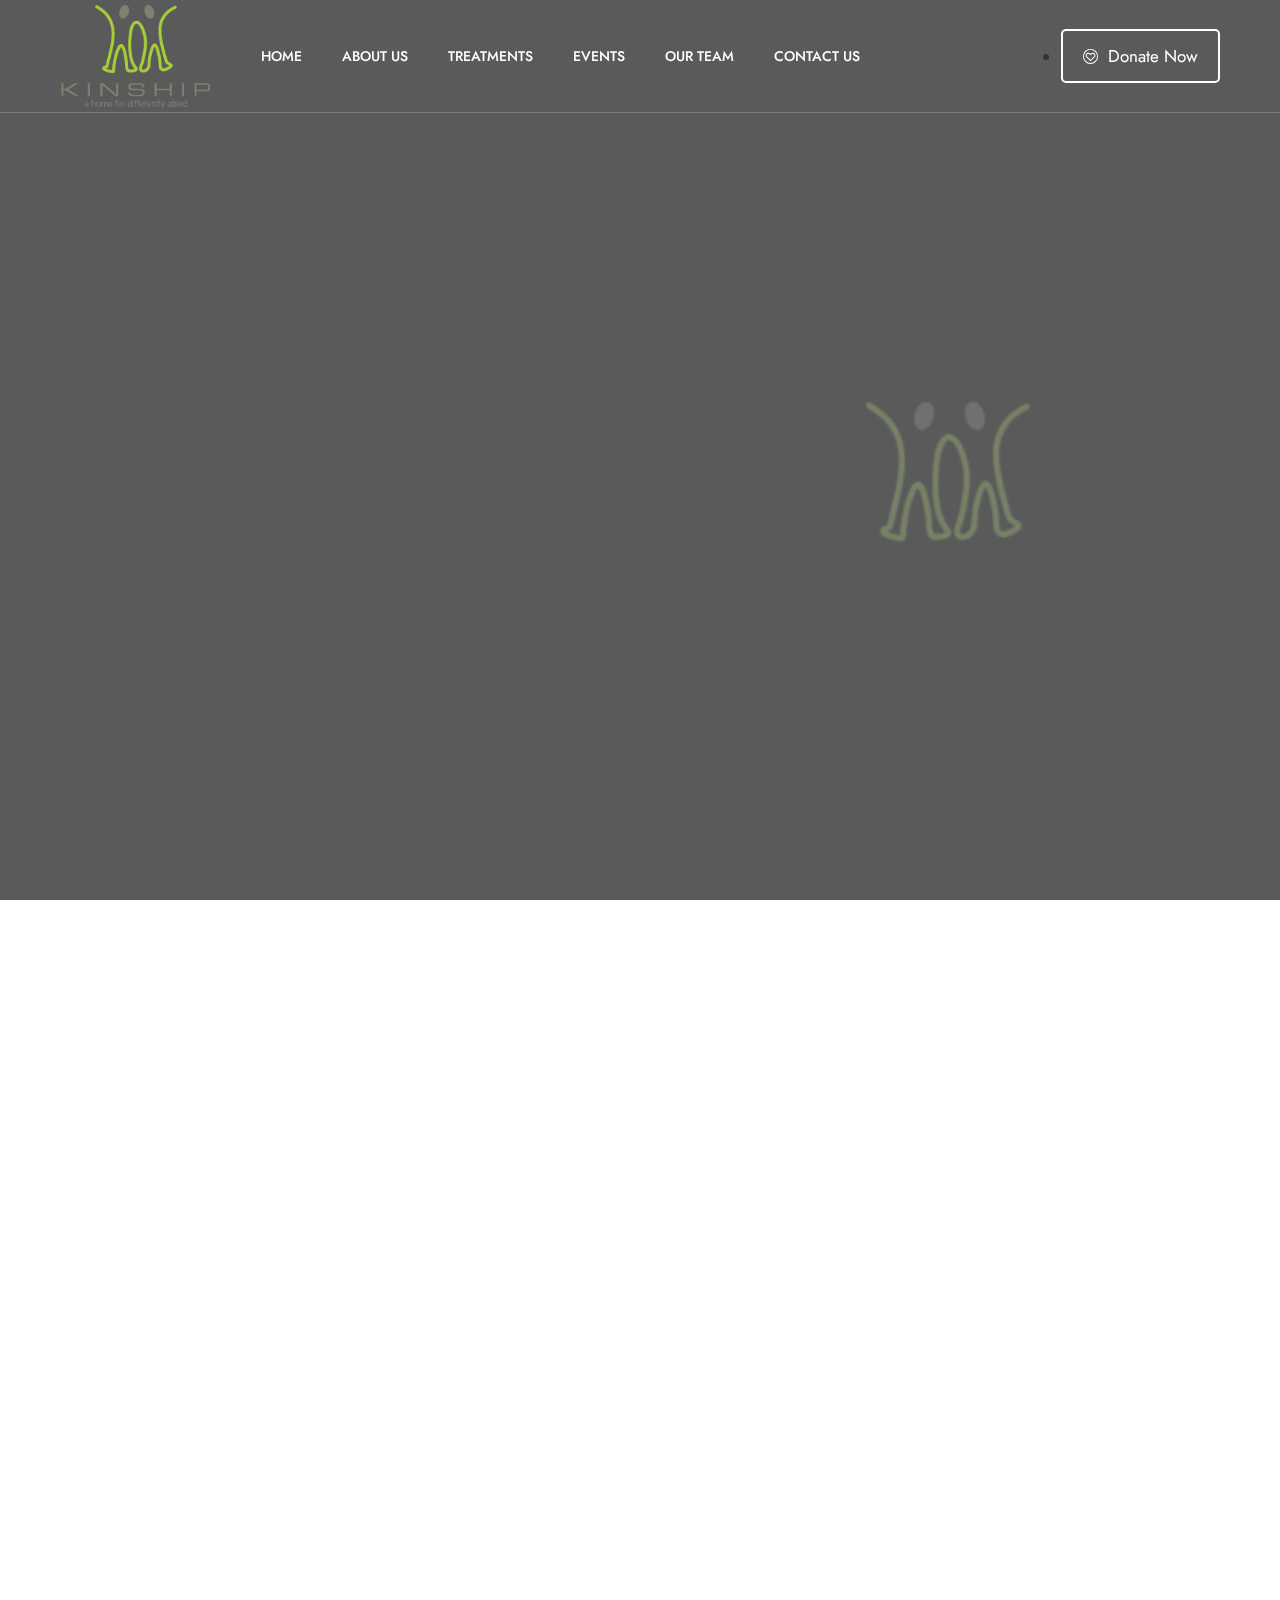
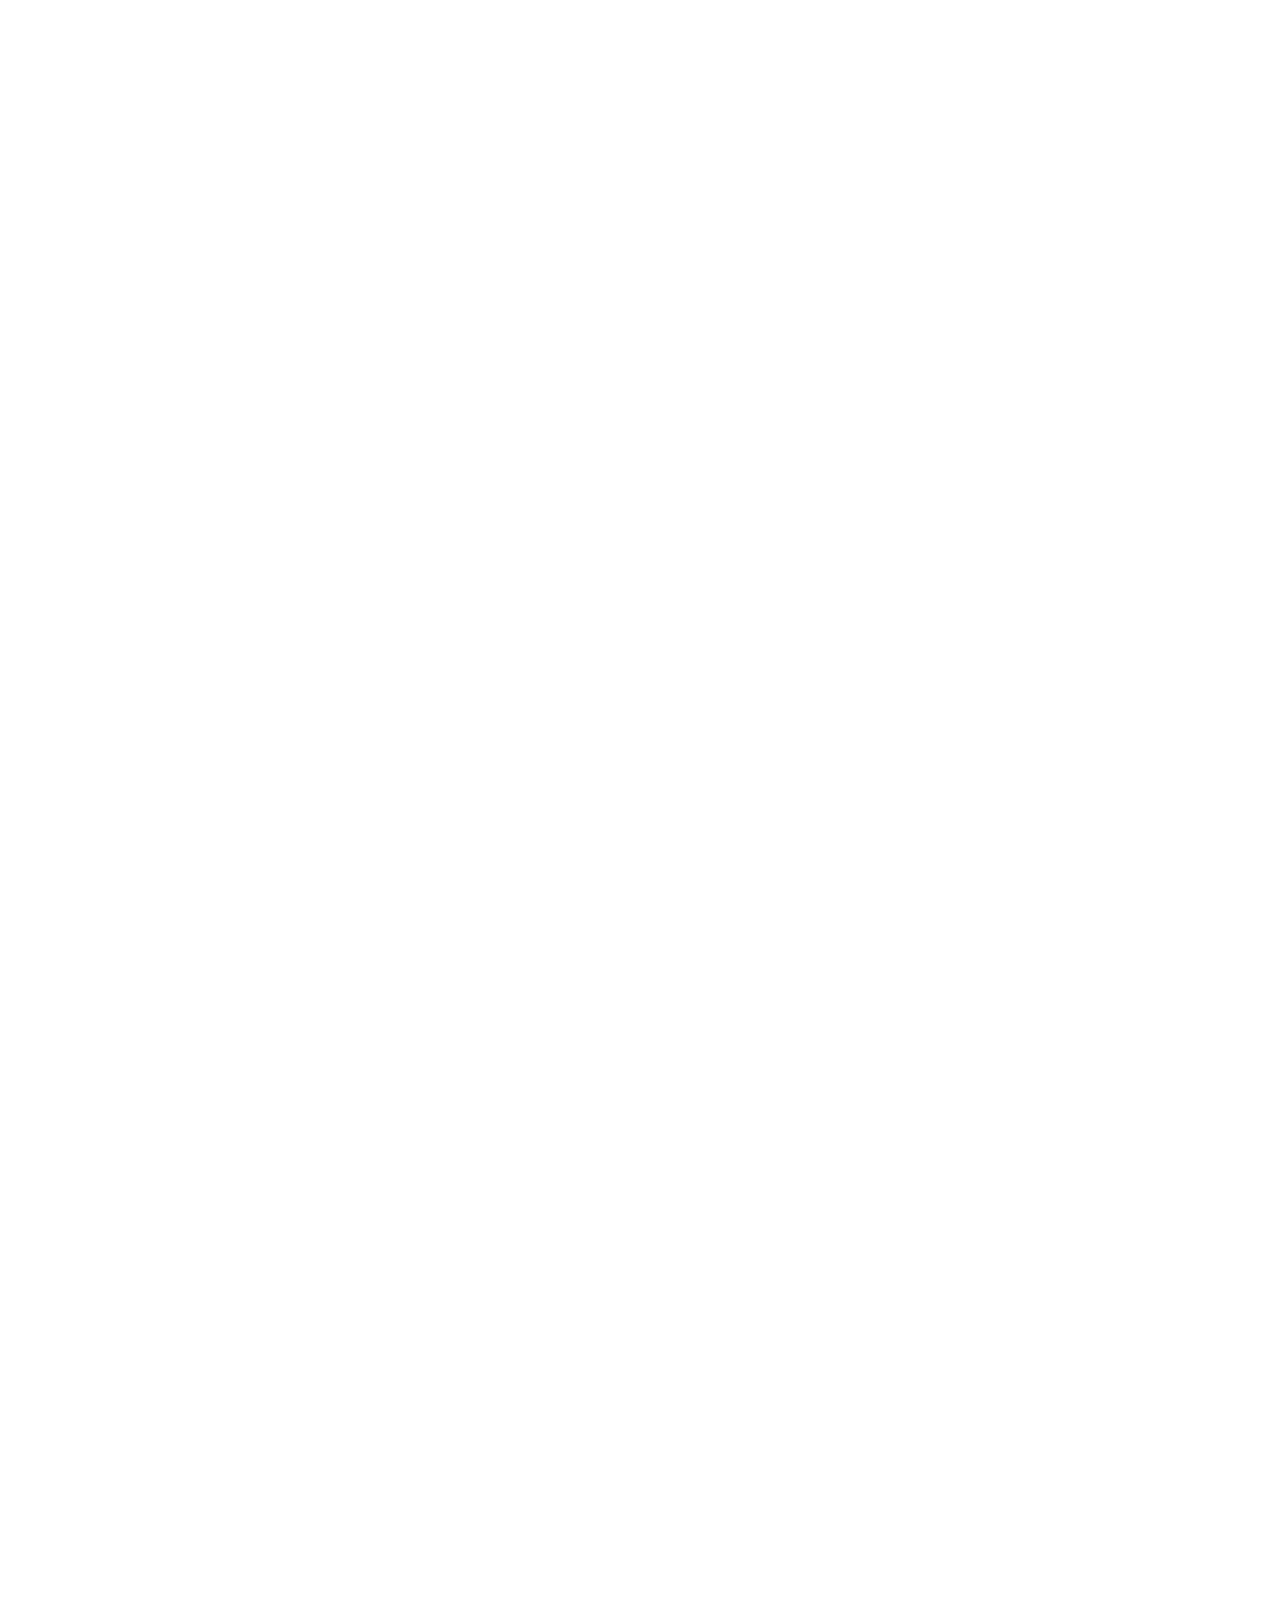
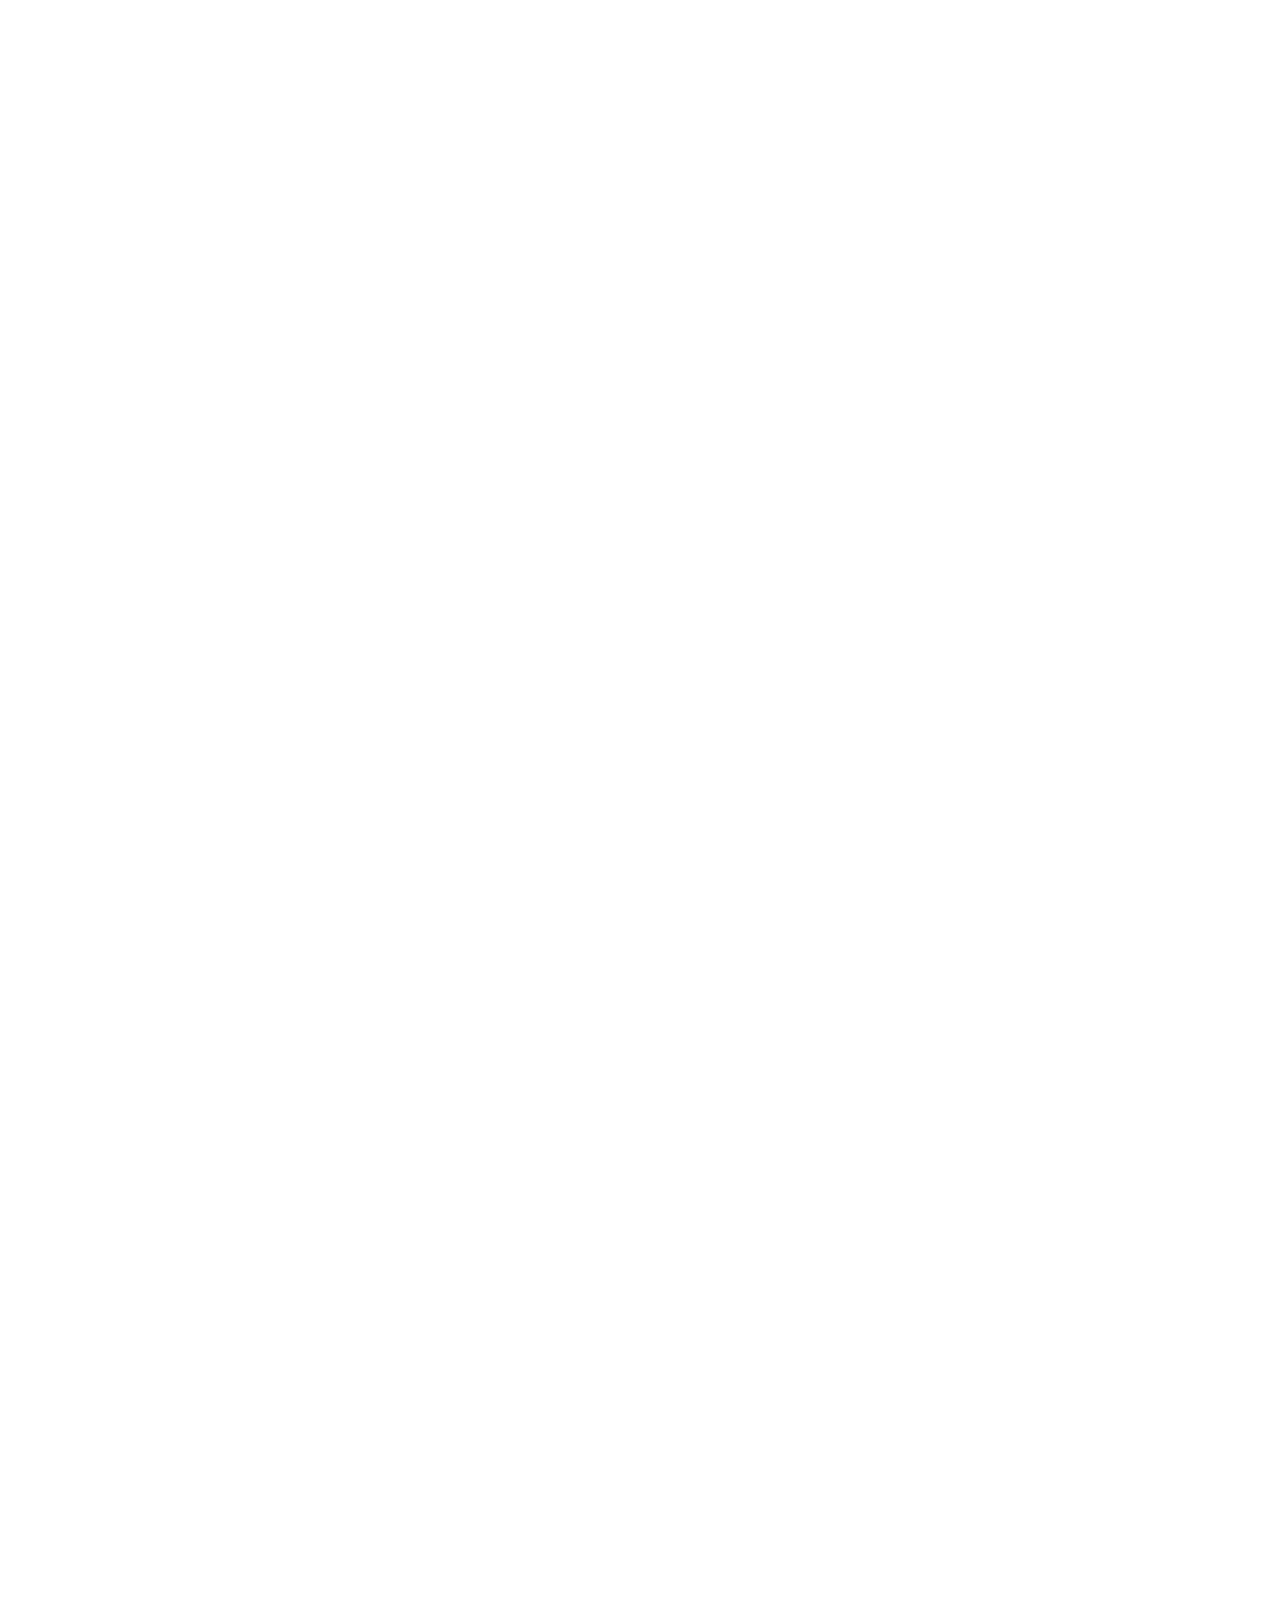
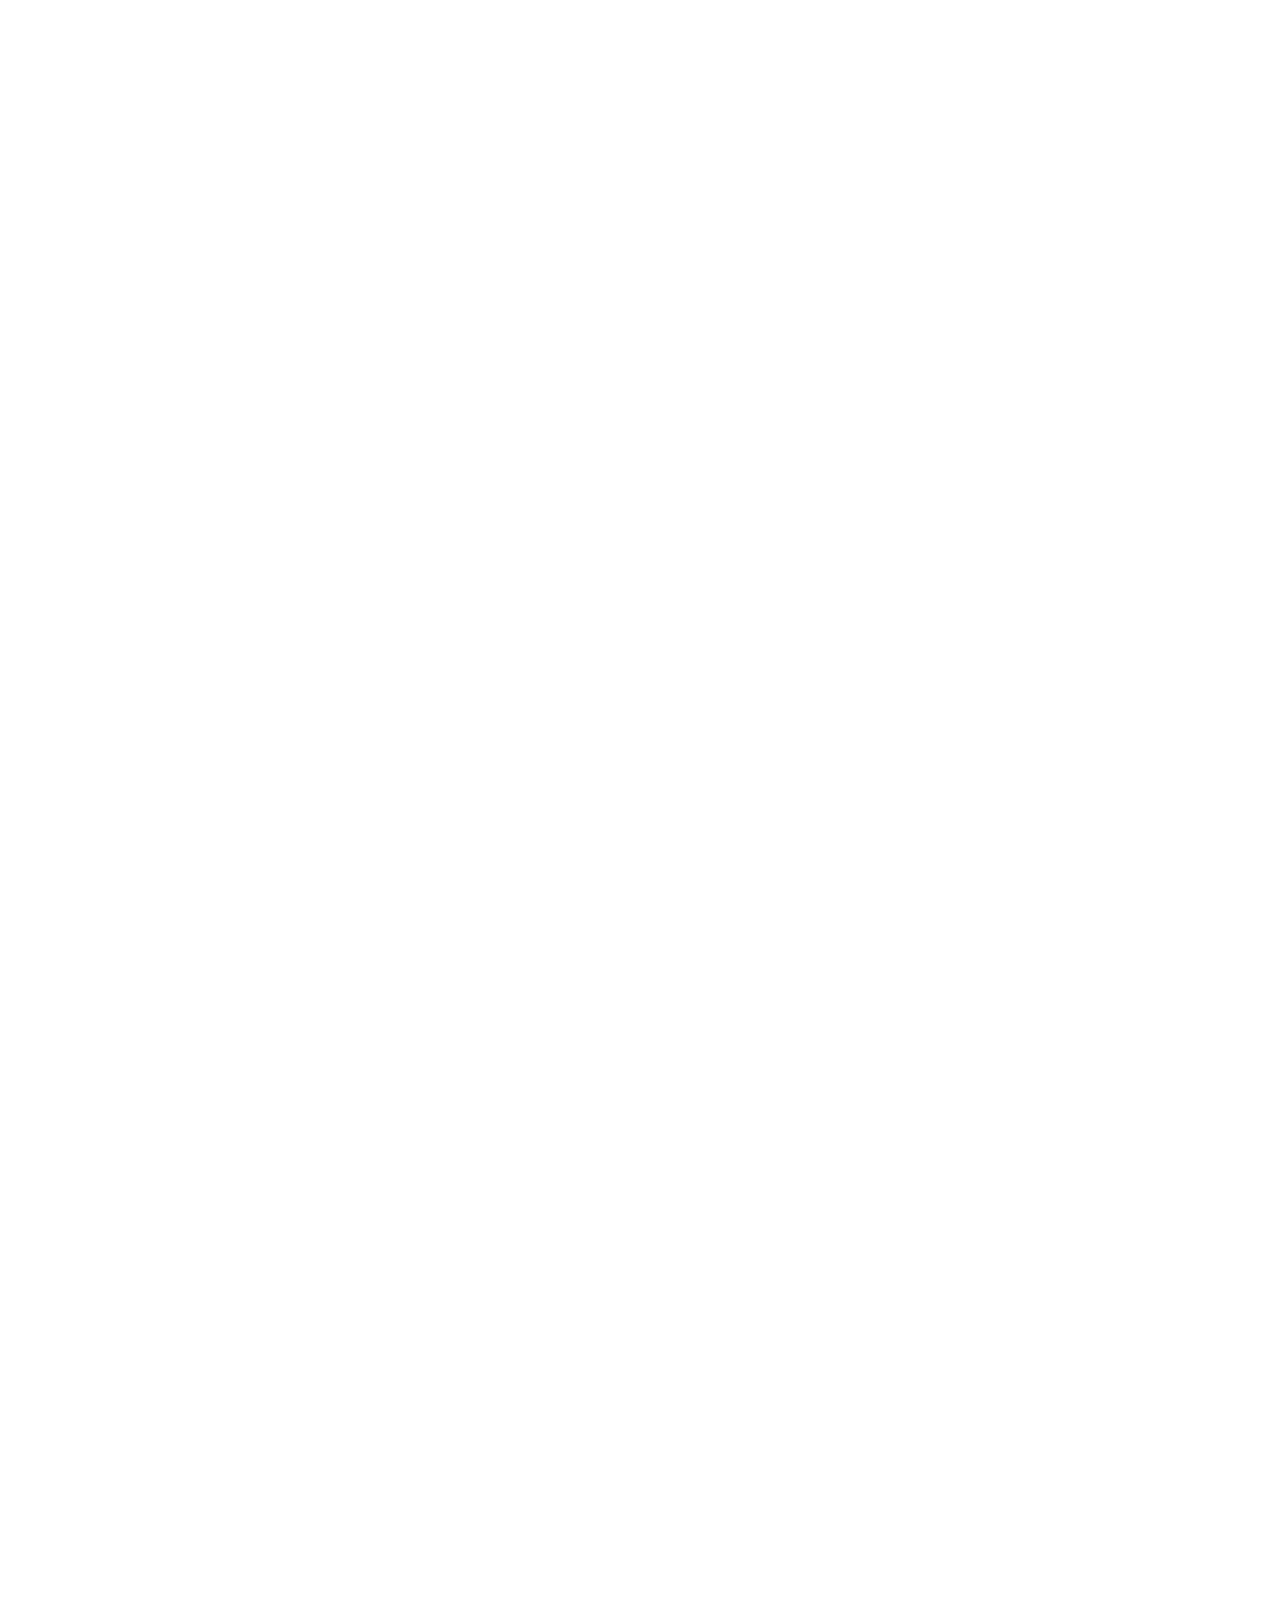
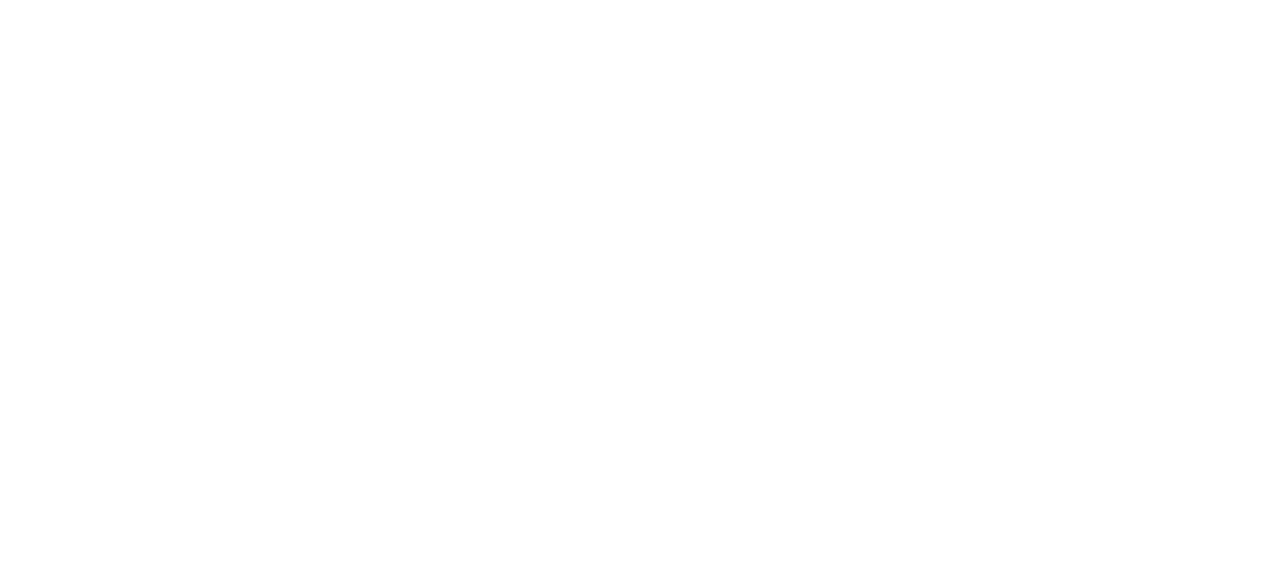
==== commit 4d768ae1: "Update index.html" ====
--- a/index.html
+++ b/index.html
@@ -76,11 +76,10 @@
     <div class="page-wrapper">
 
         <!-- start preloader -->
-        <div class="preloader">
-            <div class="preloader-inner">
-                <div class="double-bounce1"></div>
-                <div class="double-bounce2"></div>
-            </div>
+        <div id="loader">
+            <video autoplay muted loop>
+                <source src="../assets/images/preloader.mp4" type="video/mp4">
+            </video>
         </div>
         <!-- end preloader -->
 
@@ -110,9 +109,8 @@
                             <li><a href="#treatments">Treatments</a></li>
                             <li class="menu-item-has-children"></li>
                             <li><a href="#events">Events</a></li>
-                            <li class="menu-item-has-children"></li>
                             <li class="menu-item-has-children">
-                                <a href="../assets/event/team.html">Our Team</a>
+                            <li><a href="../assets/event/team.html">Our Team</a></li>
                             <li class="menu-item-has-children">
                             <li><a href="#contact">Contact Us</a></li>
                         </ul>
@@ -140,7 +138,7 @@
         </header>
         <!-- end of header -->
         <!-- start of hero -->
-        <section class="hero-slider hero-style-1">
+        <section class="hero-slider hero-style-1" id="home">
             <div class="swiper-container">
                 <div class="swiper-wrapper">
                     <div class="swiper-slide">
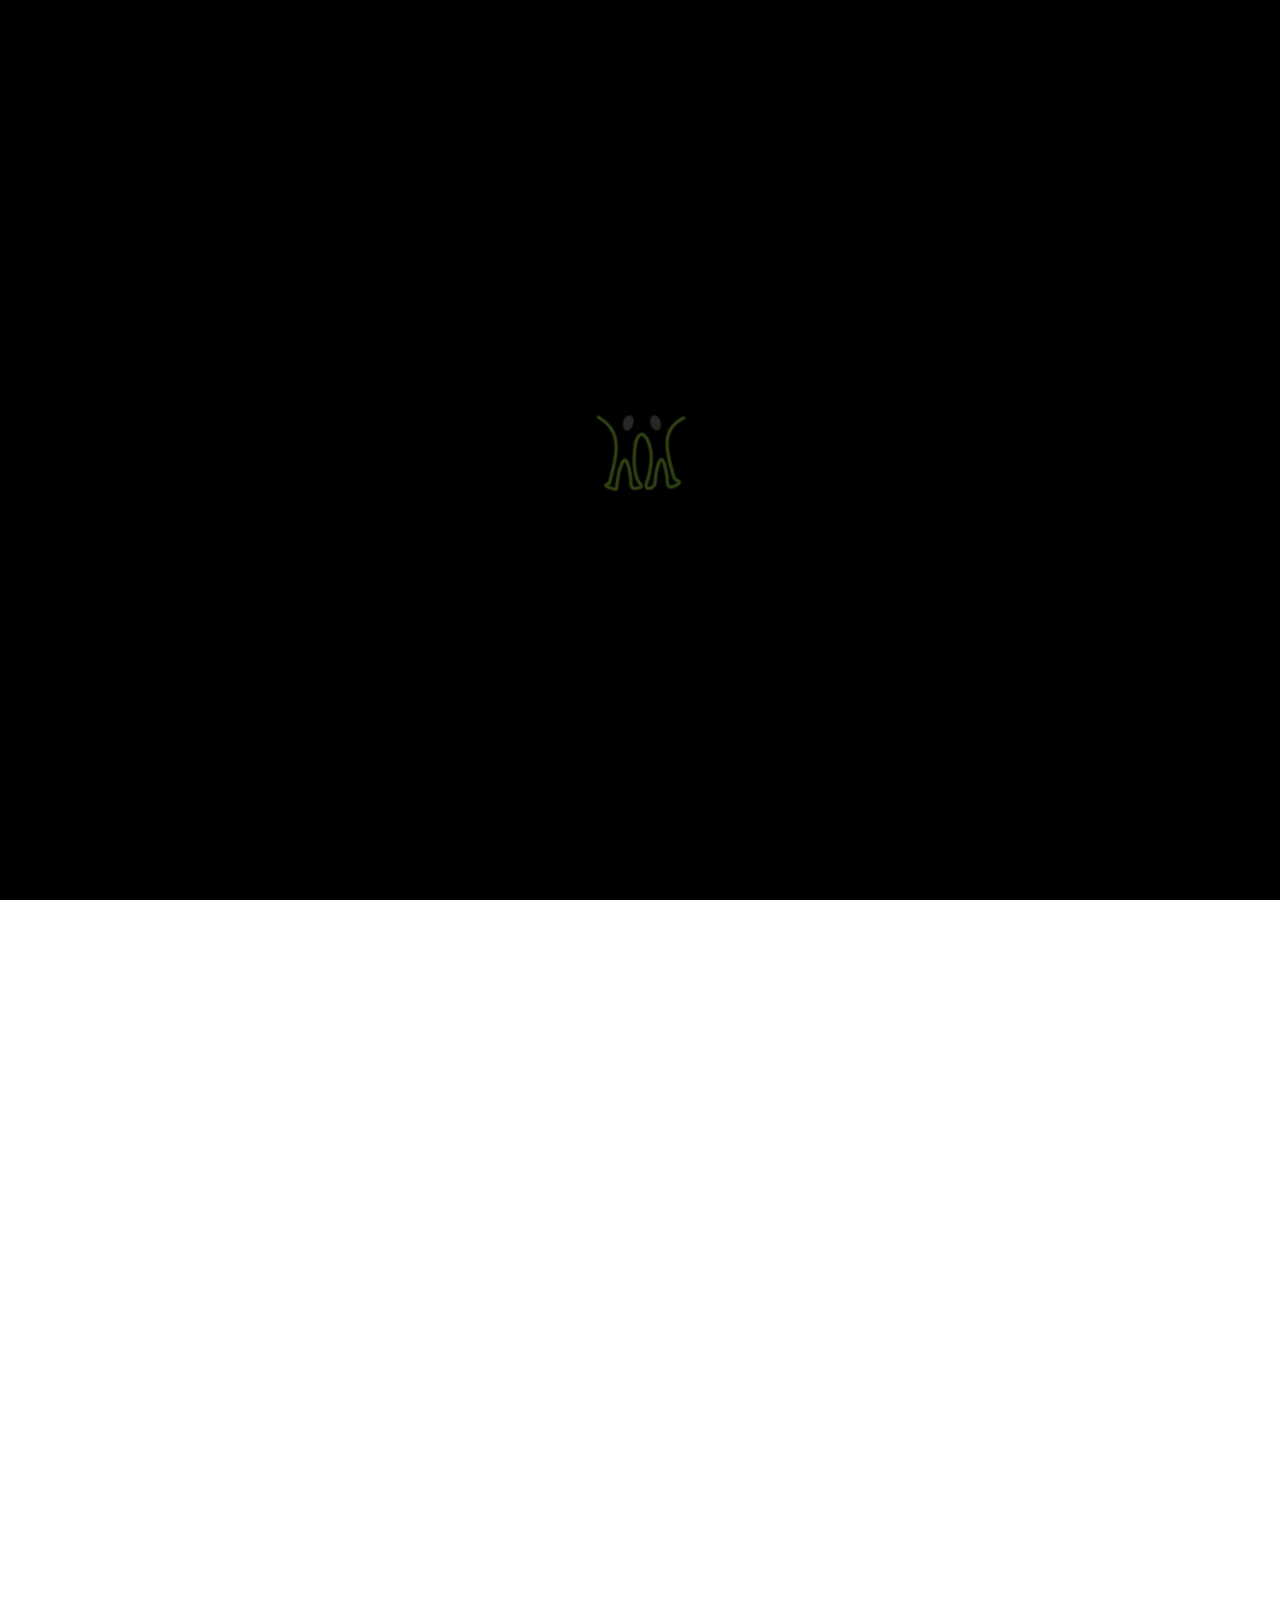
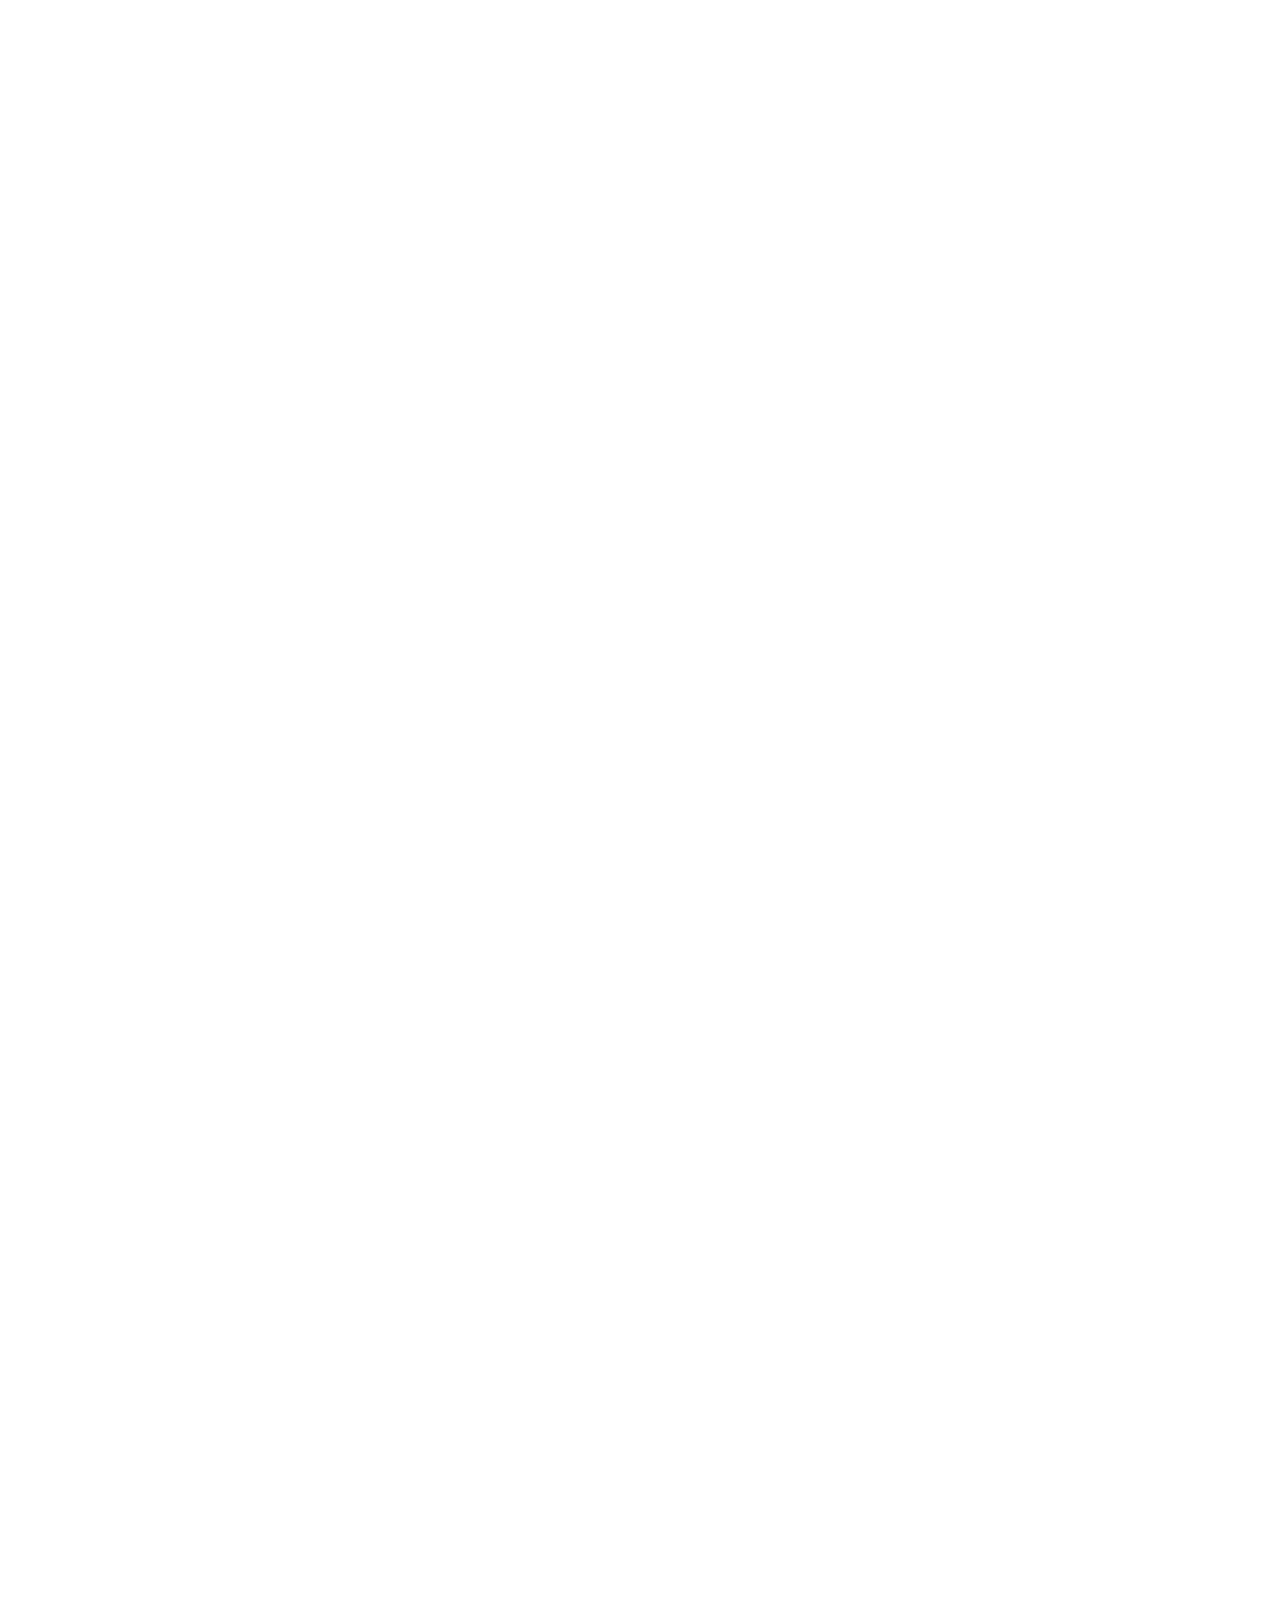
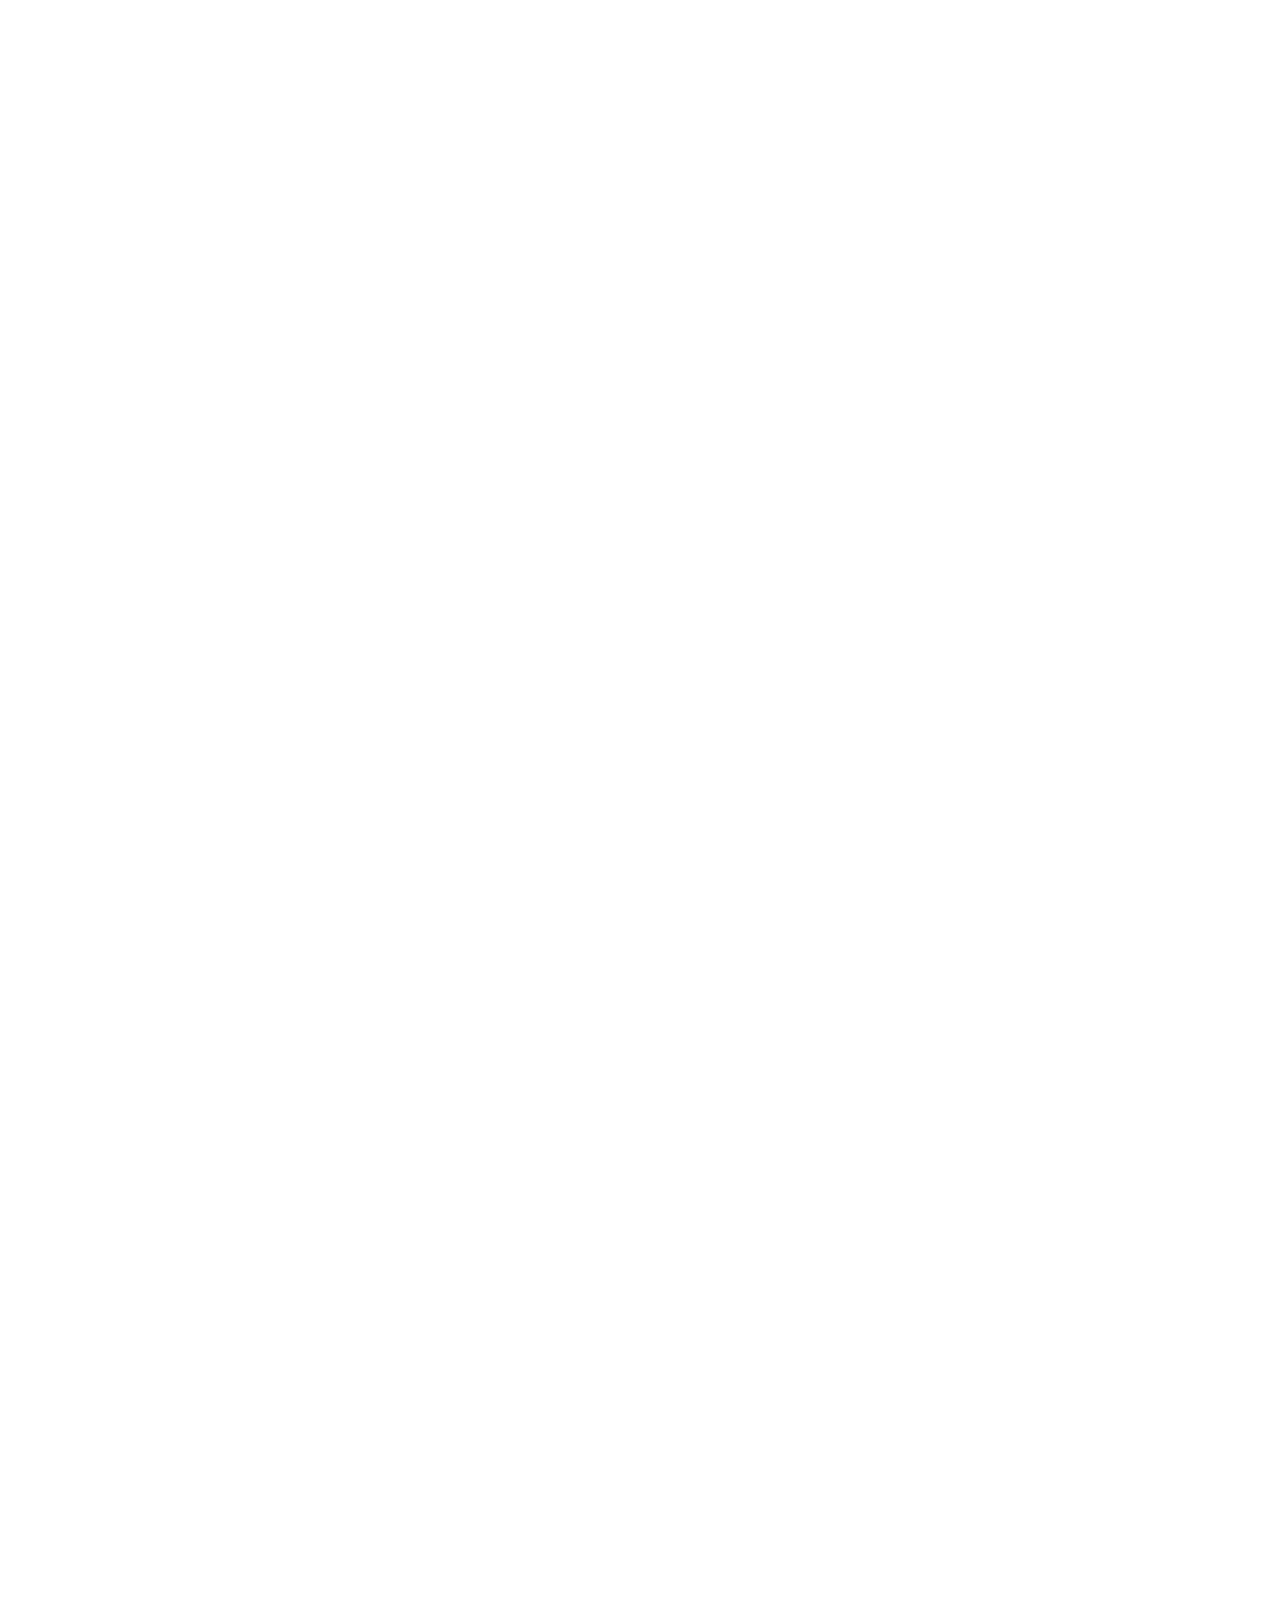
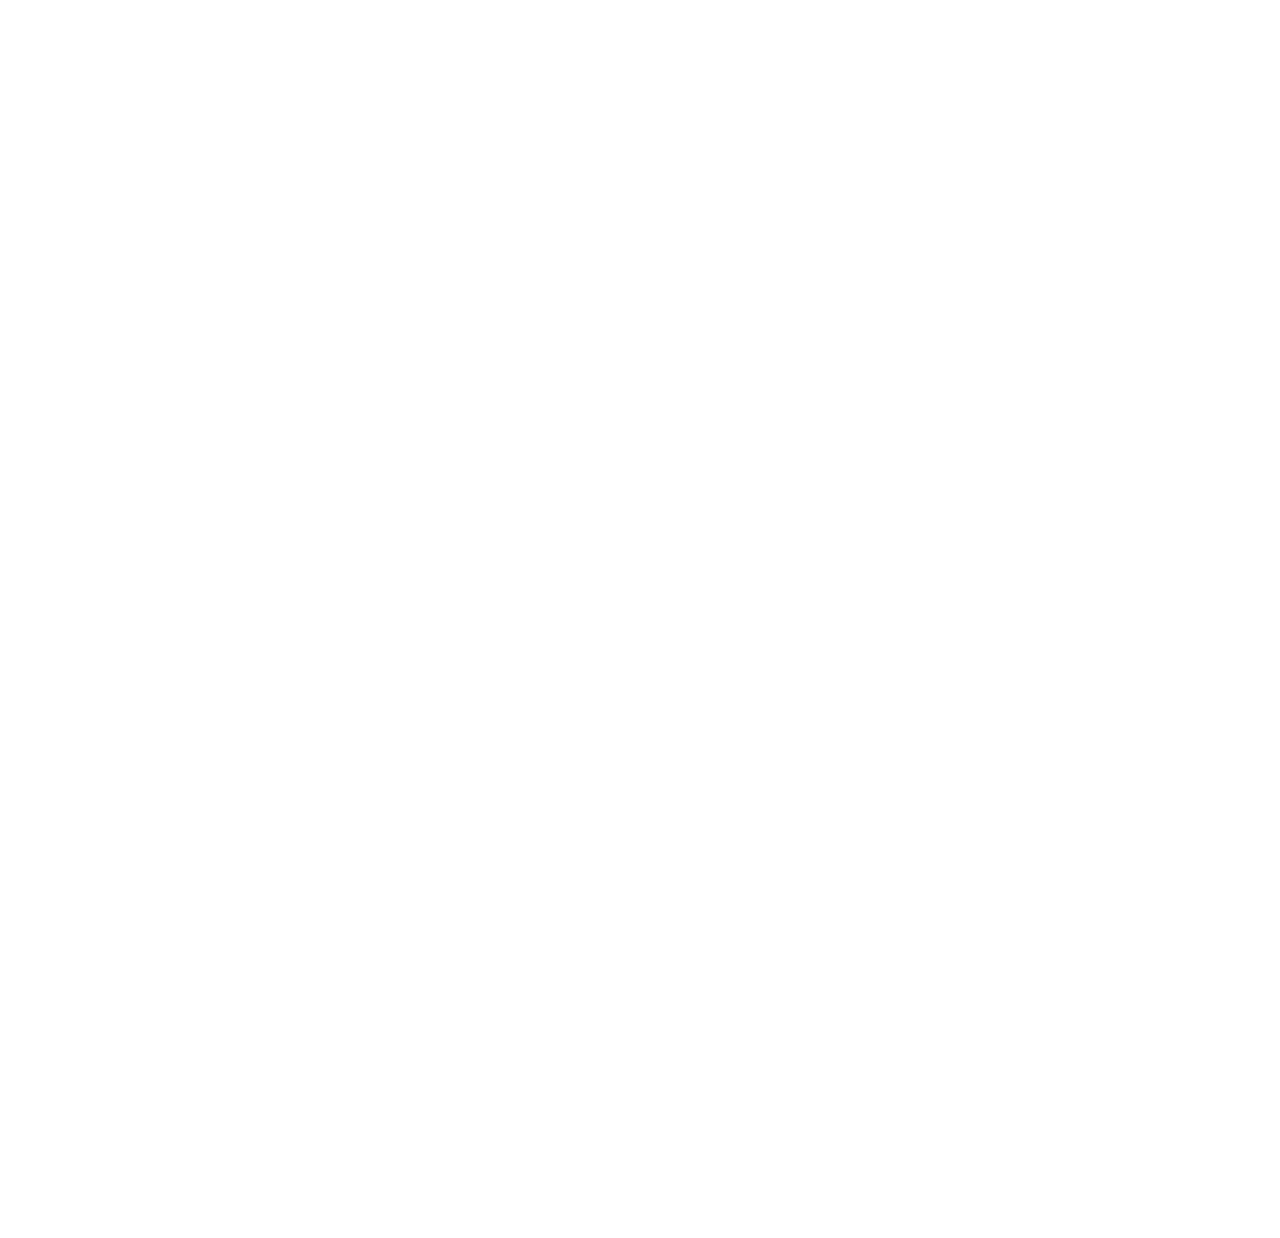
==== commit 3d2c2a2b: "Update index.html" ====
--- a/index.html
+++ b/index.html
@@ -84,7 +84,7 @@
         <!-- end preloader -->
 
         <!-- Start header -->
-        <header id="header" class="site-header header-style-1">
+        <header id="header contents" class="site-header header-style-1">
             <nav class="navigation navbar navbar-default">
                 <div class="container-fluid">
                     <div class="navbar-header">
--- a/assets/css/style.css
+++ b/assets/css/style.css
@@ -6219,3 +6219,32 @@
   letter-spacing: 2px;
   font-size: 18px;
 }
+
+#loader {
+	position: fixed;
+	top: 0;
+	left: 0;
+	width: 100%;
+	height: 100%;
+	background-color: #000000;
+	z-index: 9999;
+	display: flex;
+	align-items: center;
+	justify-content: center;
+  transition: 5s ease-in-out;
+}
+
+#loader video {
+  max-width: 80%;
+  -webkit-animation:  2.0s infinite ease-in-out;
+  
+  animation:  2.0s infinite ease-in-out;
+	max-height: 80%;
+}
+
+
+#contents {
+    display: none;
+    opacity: -2;
+    transition: opacity 0.5s ease;
+}
--- a/assets/css/style.css
+++ b/assets/css/style.css
@@ -6219,3 +6219,32 @@
   letter-spacing: 2px;
   font-size: 18px;
 }
+
+#loader {
+	position: fixed;
+	top: 0;
+	left: 0;
+	width: 100%;
+	height: 100%;
+	background-color: #000000;
+	z-index: 9999;
+	display: flex;
+	align-items: center;
+	justify-content: center;
+  transition: 5s ease-in-out;
+}
+
+#loader video {
+  max-width: 80%;
+  -webkit-animation:  2.0s infinite ease-in-out;
+  
+  animation:  2.0s infinite ease-in-out;
+	max-height: 80%;
+}
+
+
+#contents {
+    display: none;
+    opacity: -2;
+    transition: opacity 0.5s ease;
+}
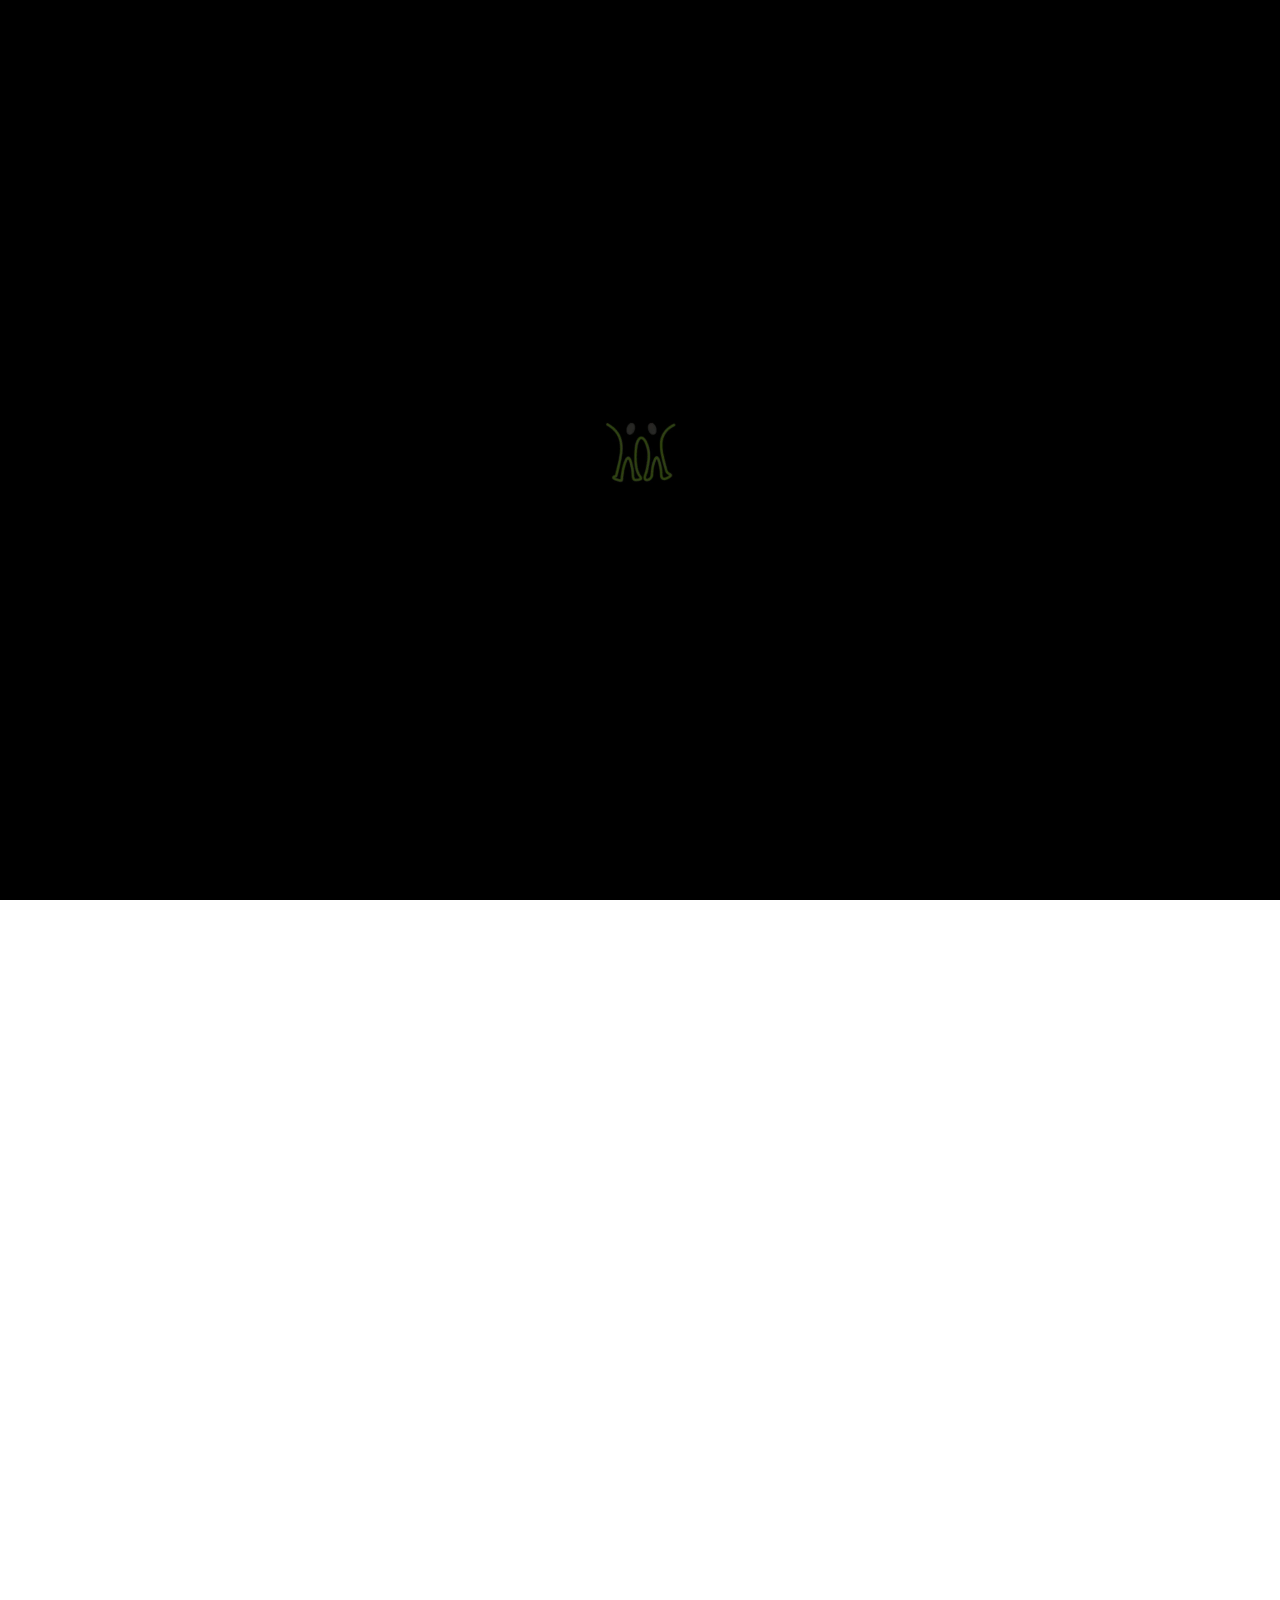
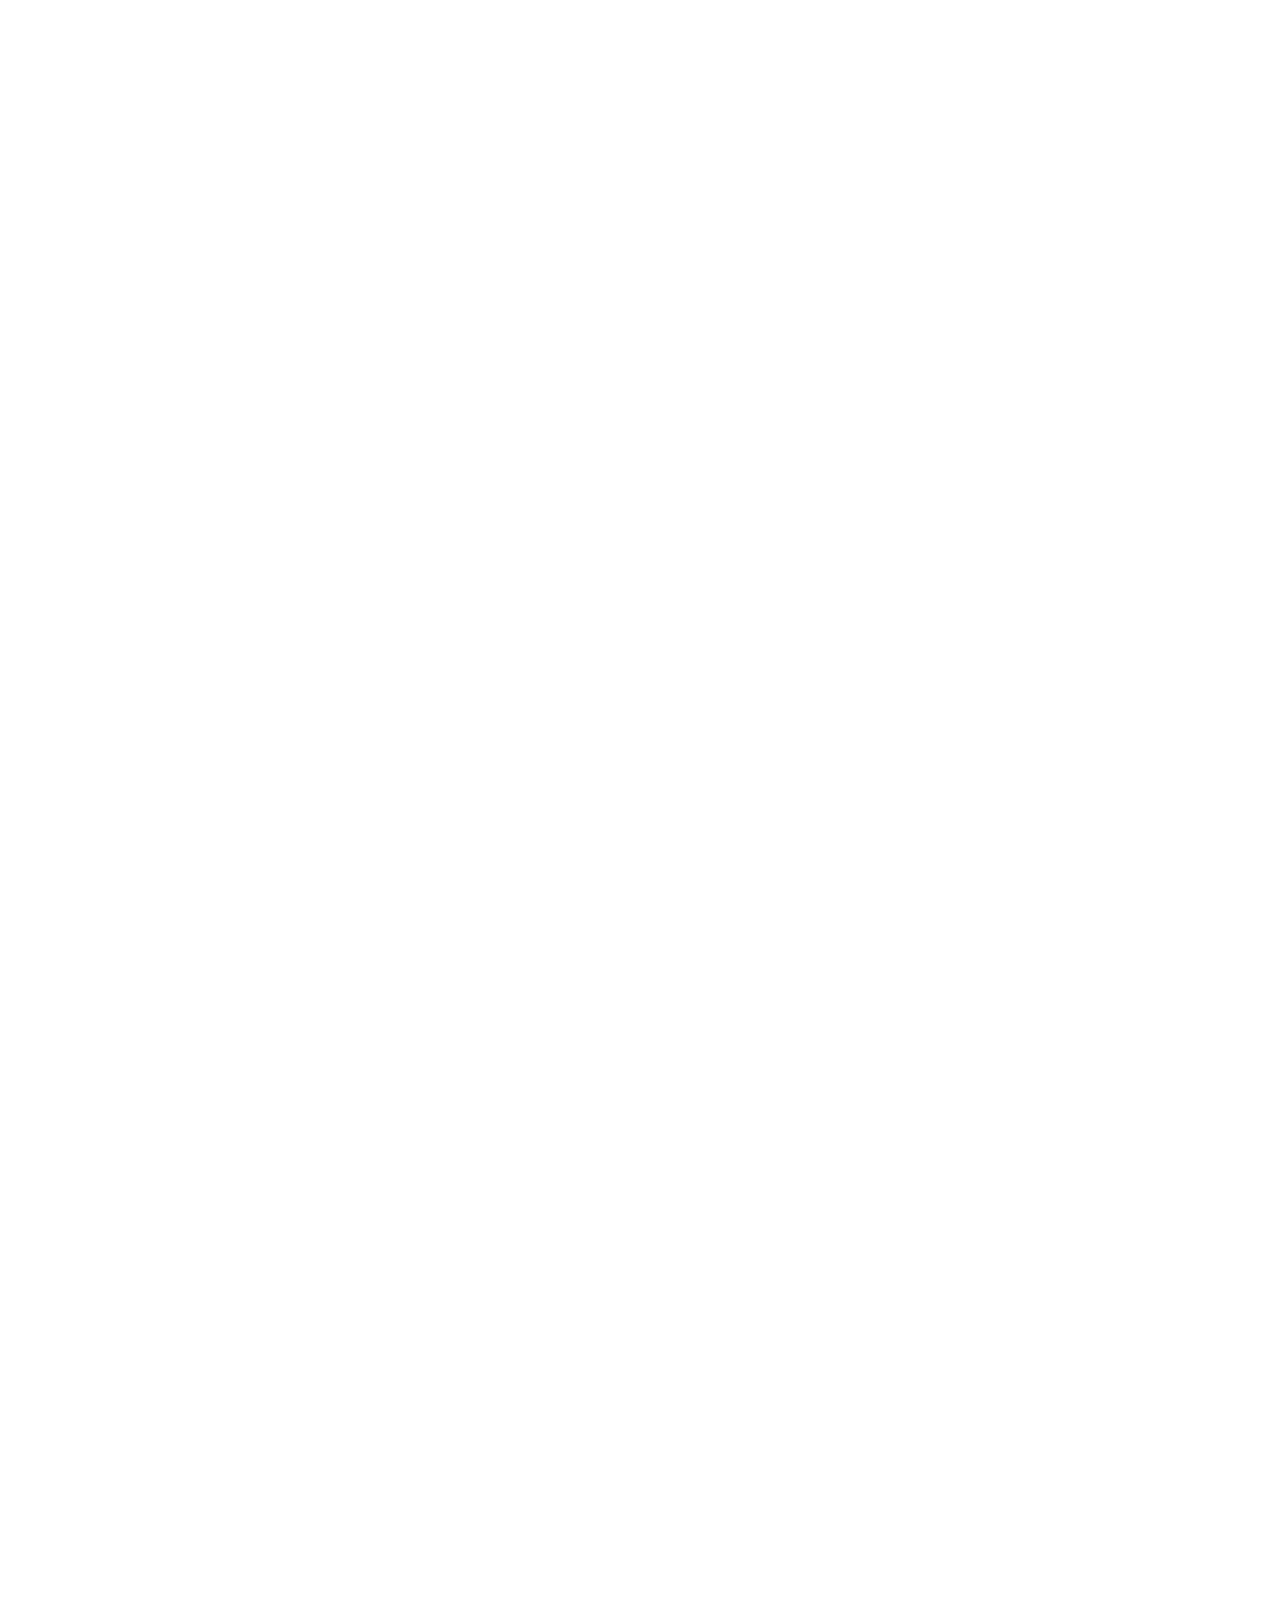
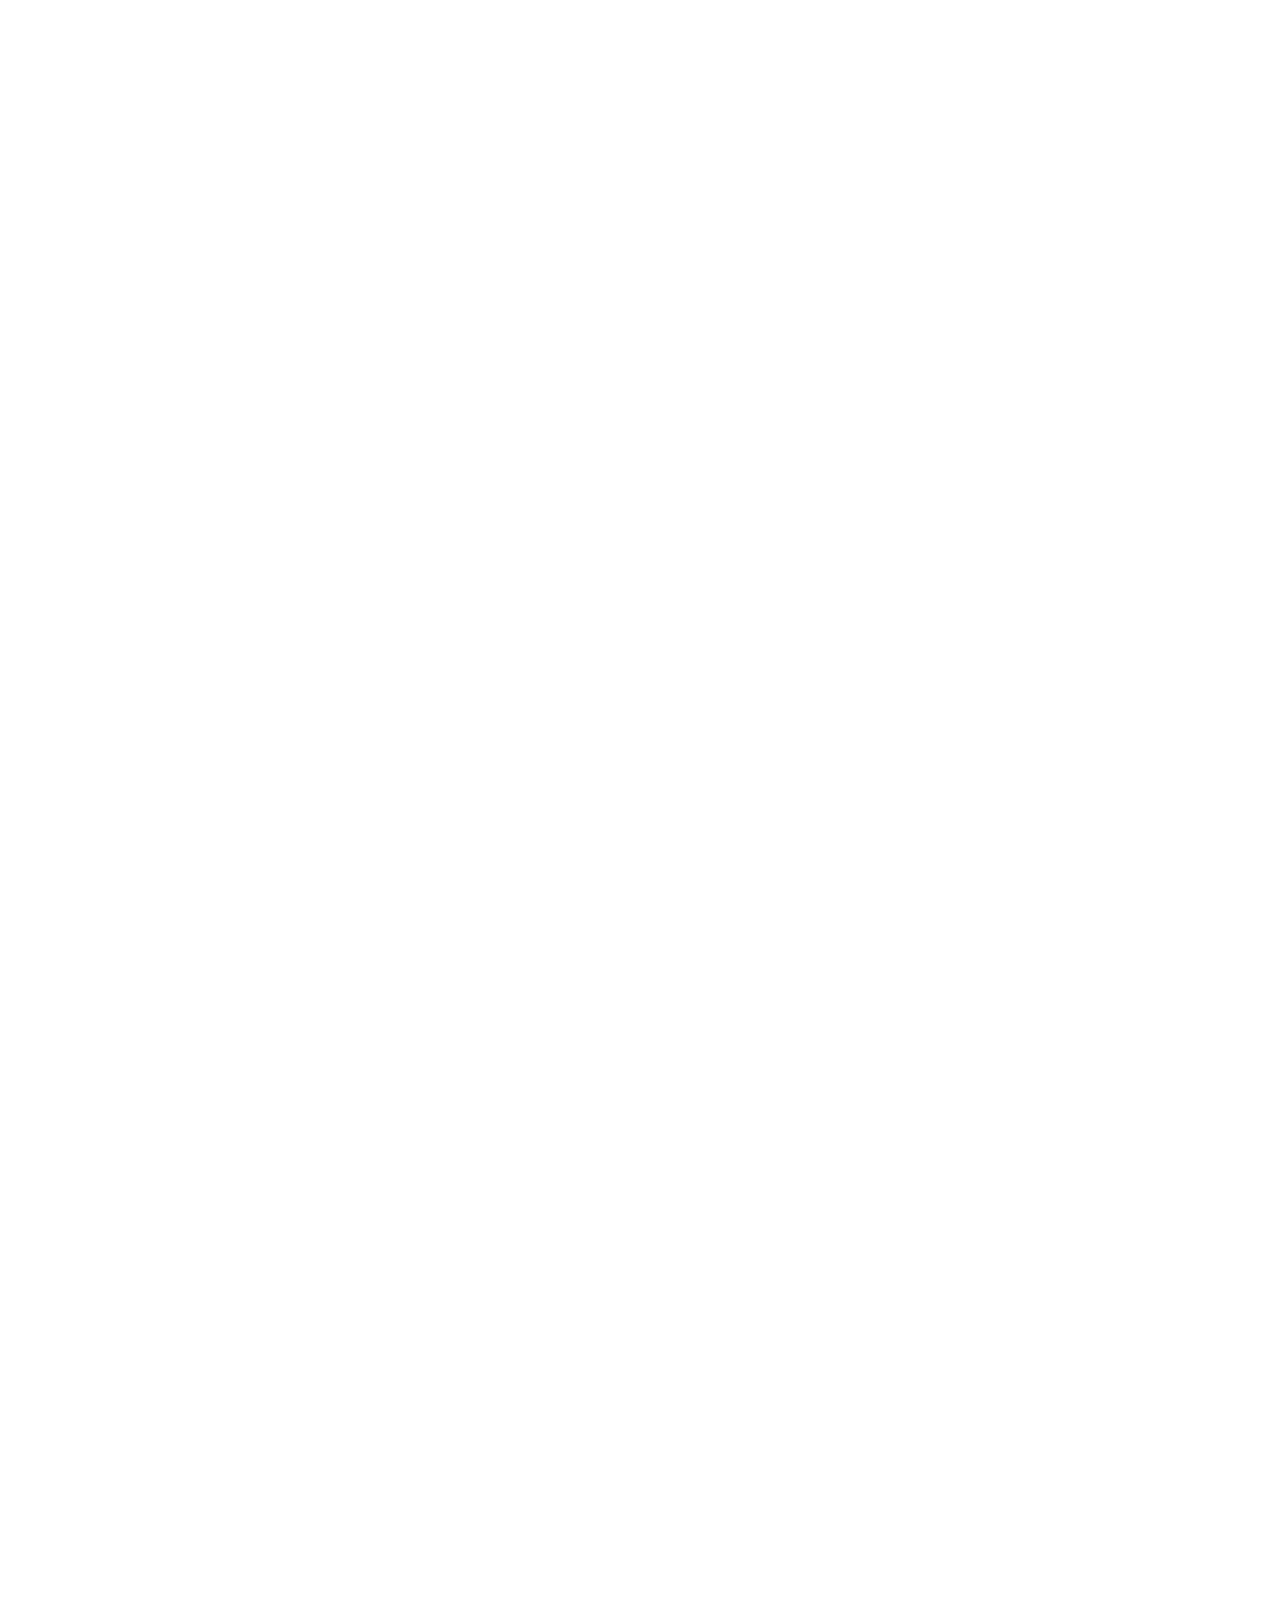
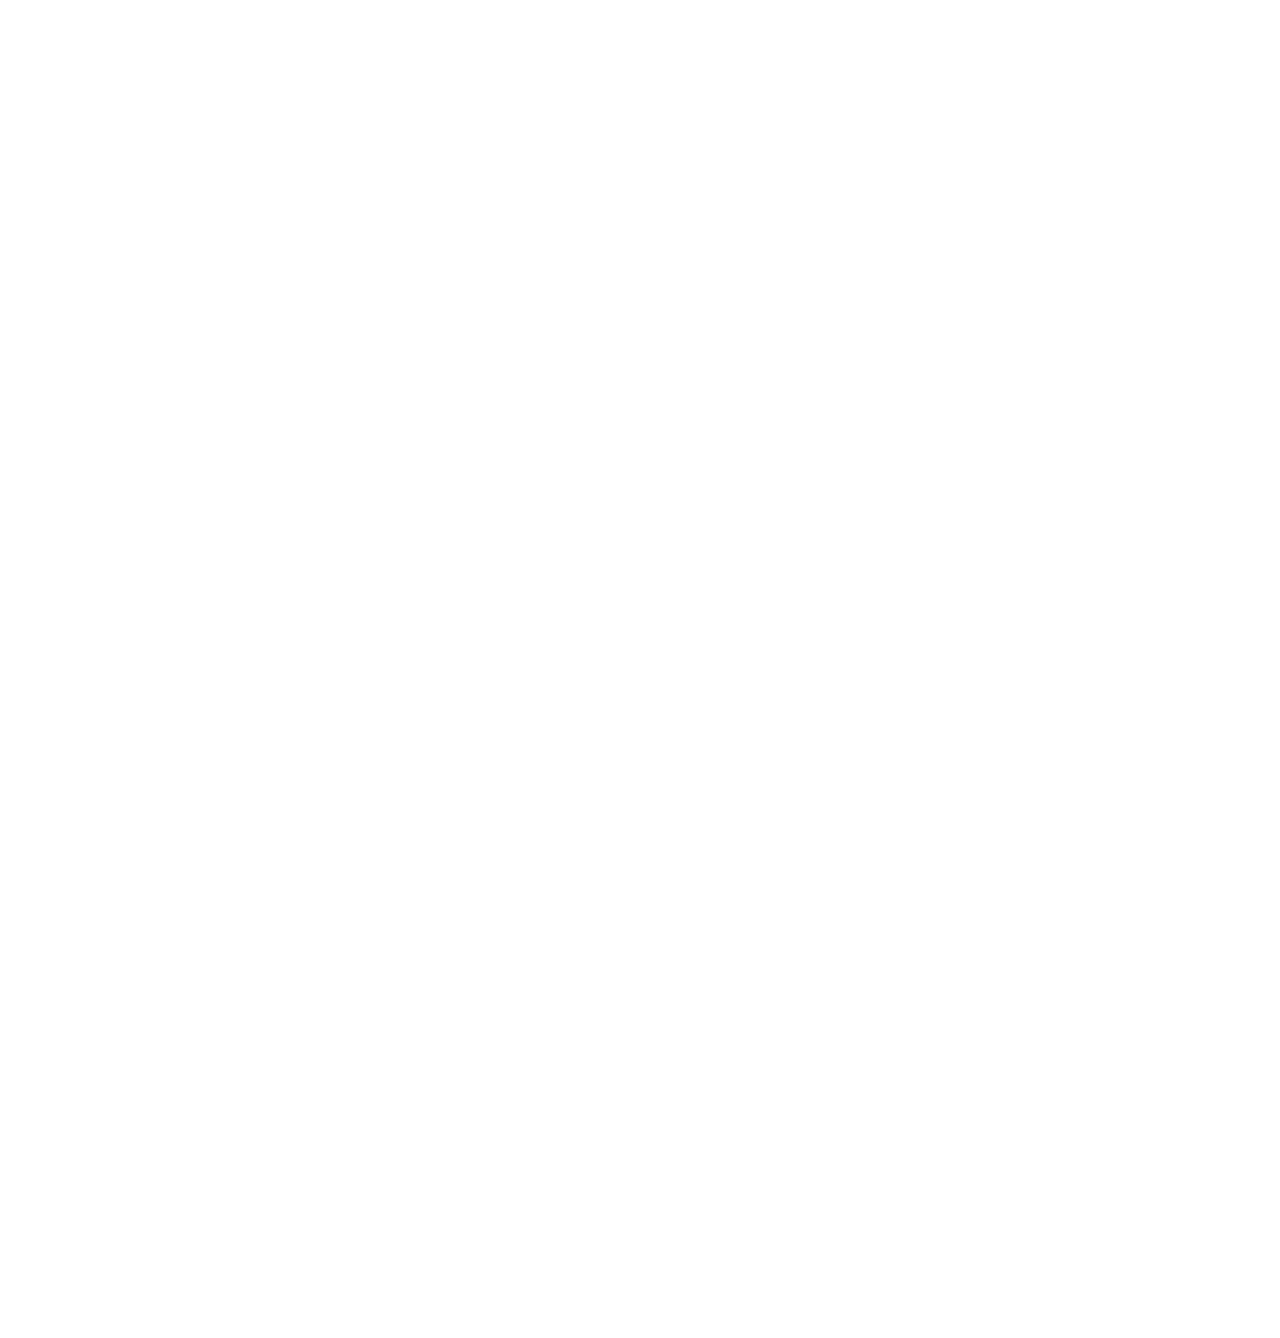
==== commit bc2de8dd: "Update index.html" ====
--- a/index.html
+++ b/index.html
@@ -539,35 +539,10 @@
                 <div class="col col-md-5">
                     <div class="section-title">
                         <span style="margin-top: -90px;">#Events</span>
-                        <h2>Our Massive Event</h2>
+                        <h2>Kinship Events and programs.</h2>
                     </div>
                     <div class="about-details">
-                        <p style="padding-bottom: 30px;">Life is like a pack of biriyani full of flavors,
-
-                            biriyani 
-
-                            biriyani makes eyes open wide,
-
-                            biriyani brings people together,
-
-                            biriyani means happiness, so we would like to spread happiness by the biriyani giveaway
-                            challenge.
-
-                            we encourage people to buy a biriyani pack, gift it to anyone they want.
-
-                            and challenge them to do the same, to whoever
-
-                            they want, to give away and keep the chain going, it could be a loved one, friends, family
-                            member or strangers..
-
-                            to keep the chain going and keep the happiness of biriyani and spread love..
-
-                            having a biriyani with the intent of supporting kinship foundation tirur, would fill your
-                            heart along with your stomach
-
-                            cheers,
-
-                            enjoy the biriyani and keep the chain going.
+                        <p style="padding-bottom: 30px;">At our organization, we wholeheartedly dedicate ourselves to organizing events that are specifically designed to bring happiness to differently abled students. With great enthusiasm, we strive to create a warm and inclusive environment where these exceptional individuals can feel seen, heard, and valued. Through our thoughtfully planned events, we aim to ignite smiles and laughter, fostering a sense of joy and belonging. From interactive workshops to engaging performances, we ensure that each event is tailored to their unique needs and interests. These gatherings not only create cherished memories but also serve as powerful catalysts for personal growth and empowerment. We firmly believe that every differently abled student deserves happiness, and our organization is honored to be a part of making their dreams come true.
                         <p>
                     </div>
                     <a href="../assets/event/events.html"
--- a/assets/css/style.css
+++ b/assets/css/style.css
@@ -6248,3 +6248,48 @@
     opacity: -2;
     transition: opacity 0.5s ease;
 }
+/* Default styles for loader element */
+#loader {
+  position: fixed;
+  z-index: 999;
+  top: 0;
+  left: 0;
+  width: 100%;
+  height: 100%;
+  background-color: #000;
+}
+
+/* Styles for the video element */
+#loader video {
+  position: absolute;
+  top: 50%;
+  left: 50%;
+  transform: translate(-50%, -50%);
+  max-width: 100%;
+  height: auto;
+}
+
+/* Styles for small screens */
+@media screen and (max-width: 480px) {
+  #loader video {
+    width: 100%;
+    max-height: 100%;
+  }
+}
+
+/* Styles for medium screens */
+@media screen and (min-width: 481px) and (max-width: 768px) {
+  #loader video {
+    width: 90%;
+    max-height: 90%;
+  }
+}
+
+/* Styles for large screens */
+@media screen and (min-width: 769px) {
+  #loader video {
+    width: 800px;
+    max-height: 800px;
+  }
+}
+
--- a/assets/css/style.css
+++ b/assets/css/style.css
@@ -6248,3 +6248,48 @@
     opacity: -2;
     transition: opacity 0.5s ease;
 }
+/* Default styles for loader element */
+#loader {
+  position: fixed;
+  z-index: 999;
+  top: 0;
+  left: 0;
+  width: 100%;
+  height: 100%;
+  background-color: #000;
+}
+
+/* Styles for the video element */
+#loader video {
+  position: absolute;
+  top: 50%;
+  left: 50%;
+  transform: translate(-50%, -50%);
+  max-width: 100%;
+  height: auto;
+}
+
+/* Styles for small screens */
+@media screen and (max-width: 480px) {
+  #loader video {
+    width: 100%;
+    max-height: 100%;
+  }
+}
+
+/* Styles for medium screens */
+@media screen and (min-width: 481px) and (max-width: 768px) {
+  #loader video {
+    width: 90%;
+    max-height: 90%;
+  }
+}
+
+/* Styles for large screens */
+@media screen and (min-width: 769px) {
+  #loader video {
+    width: 800px;
+    max-height: 800px;
+  }
+}
+
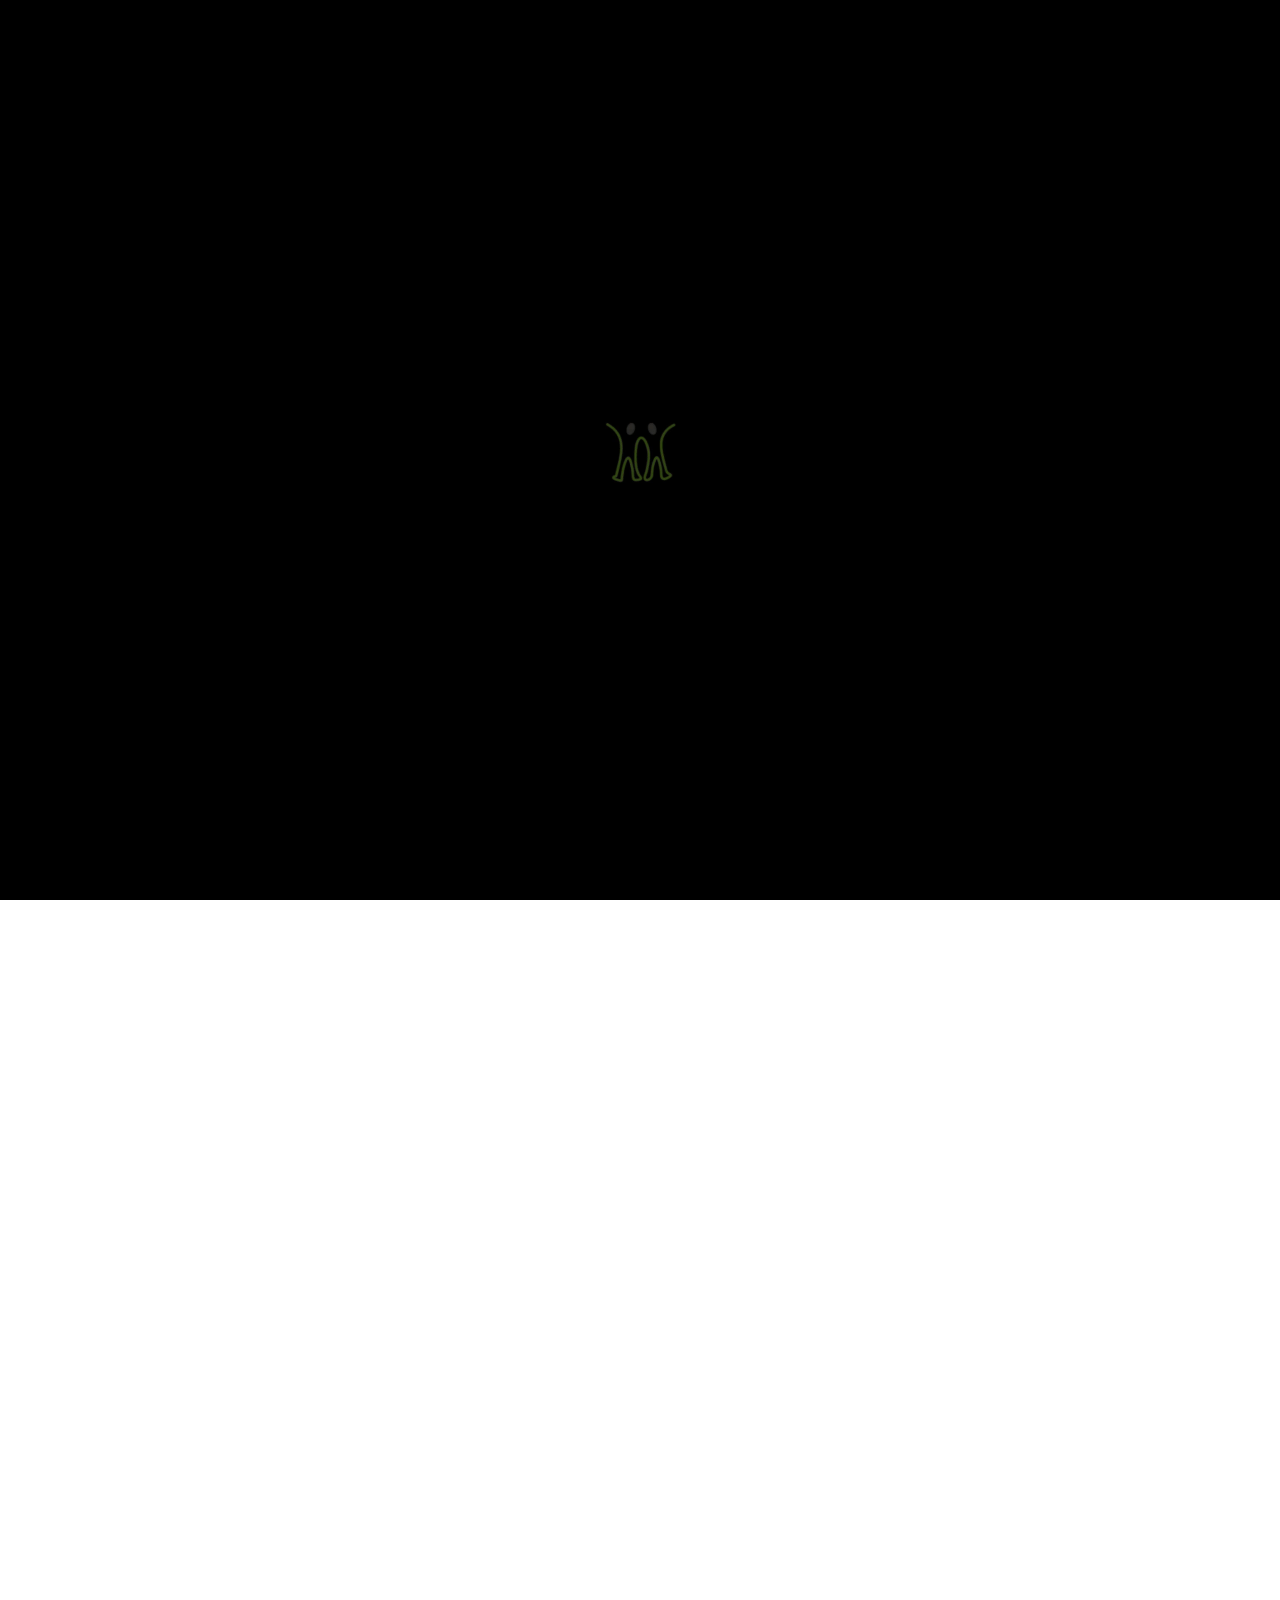
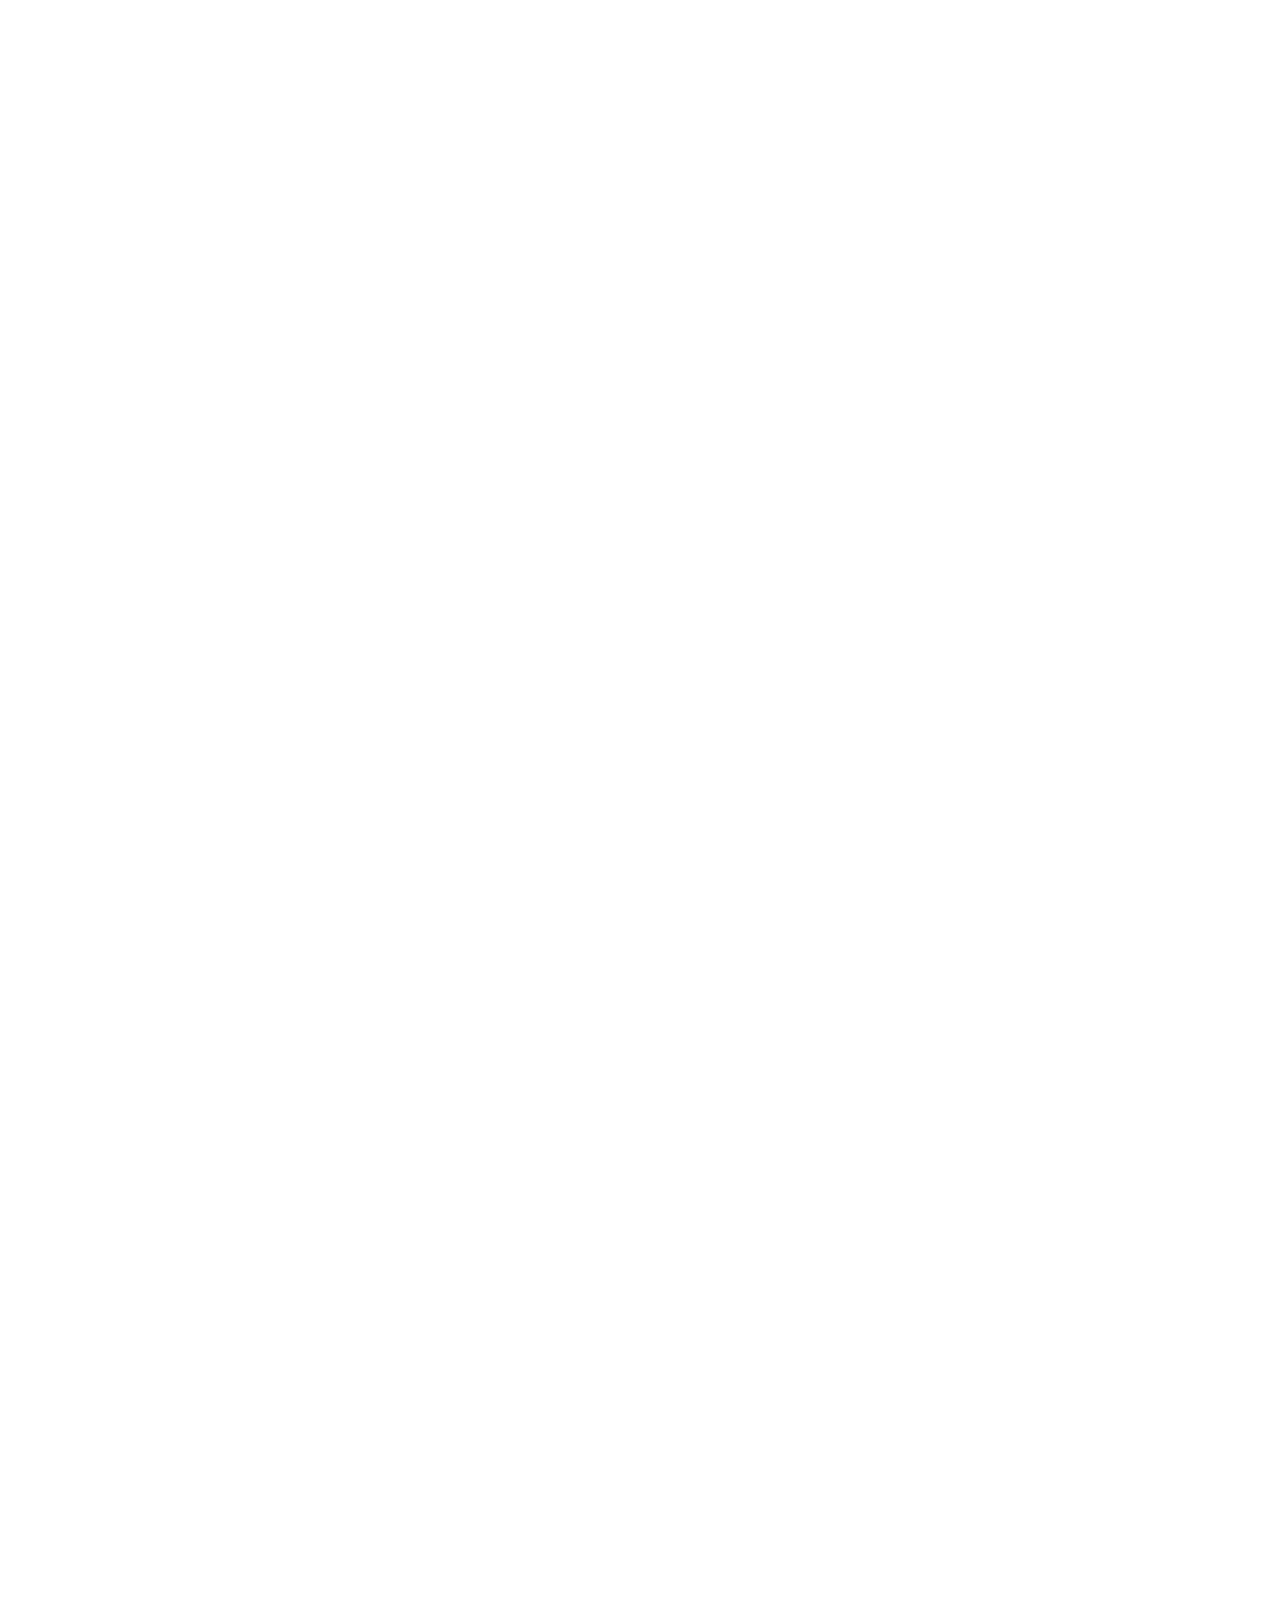
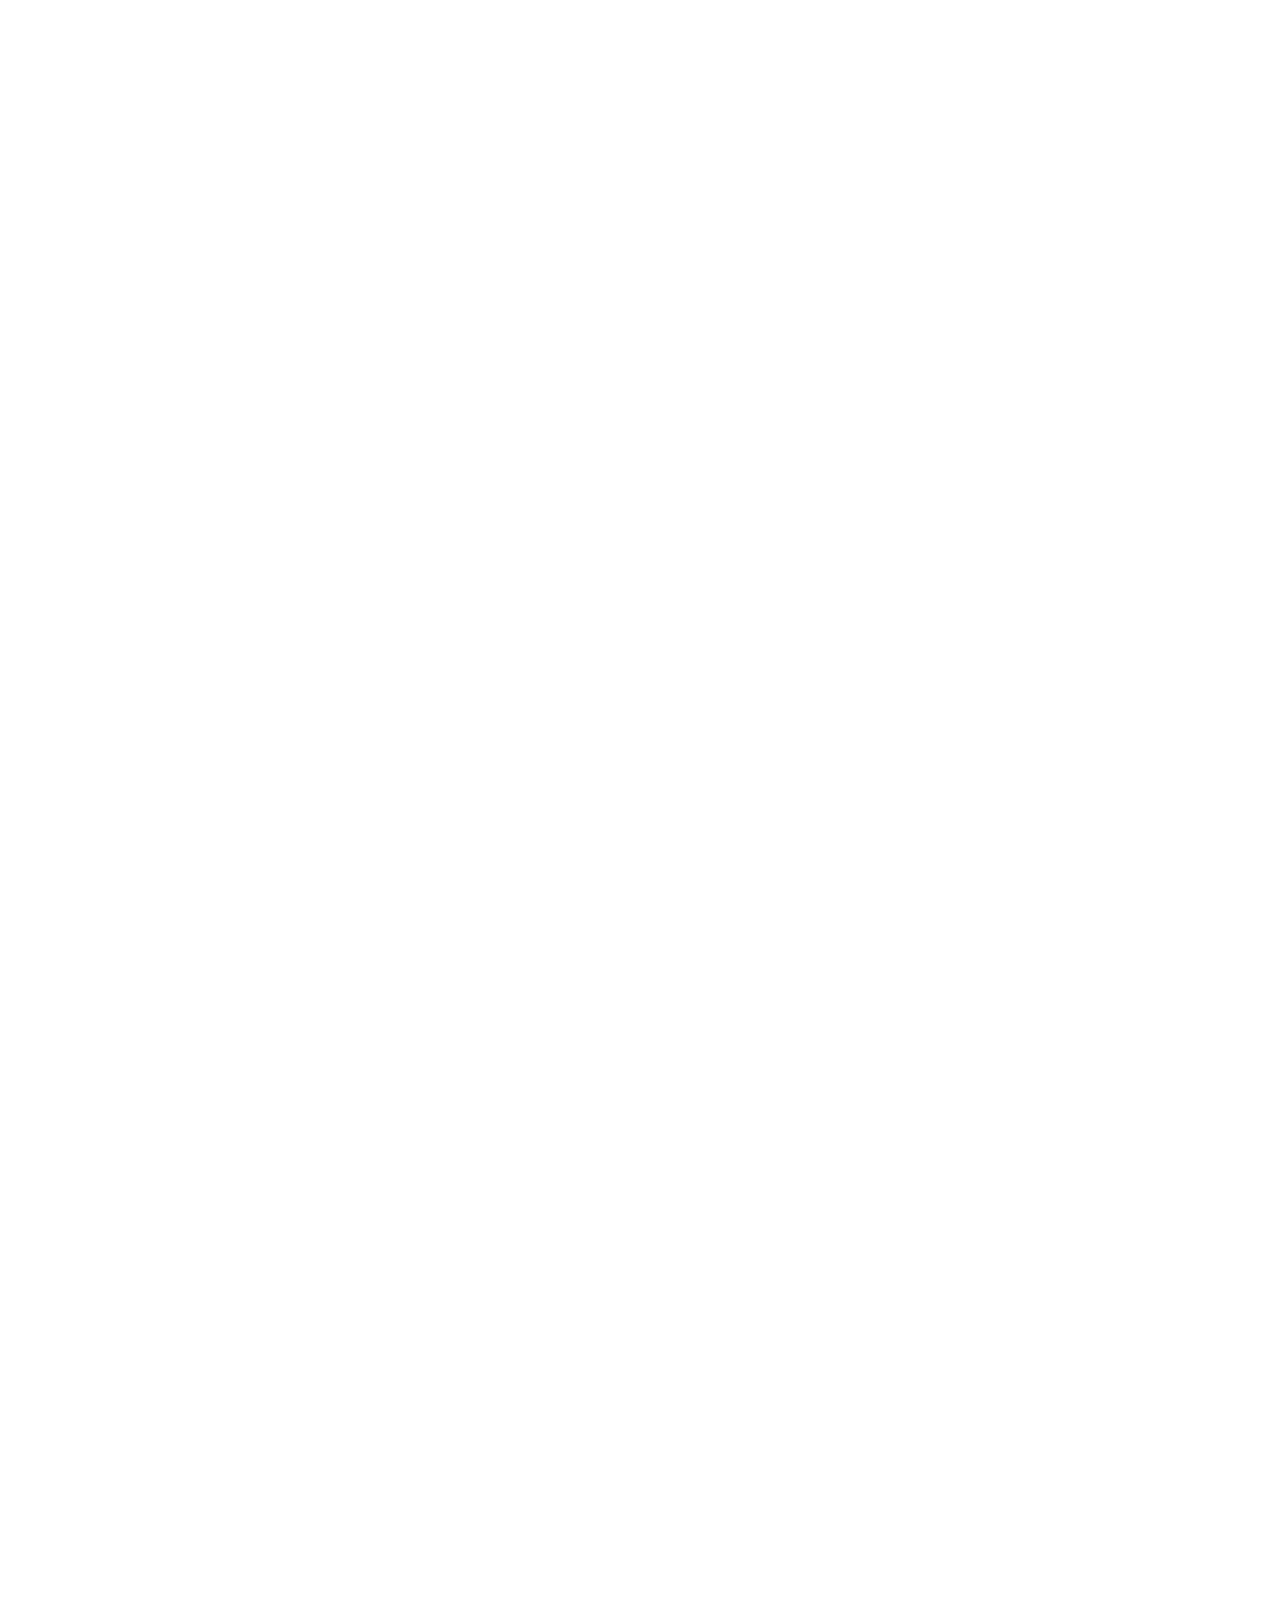
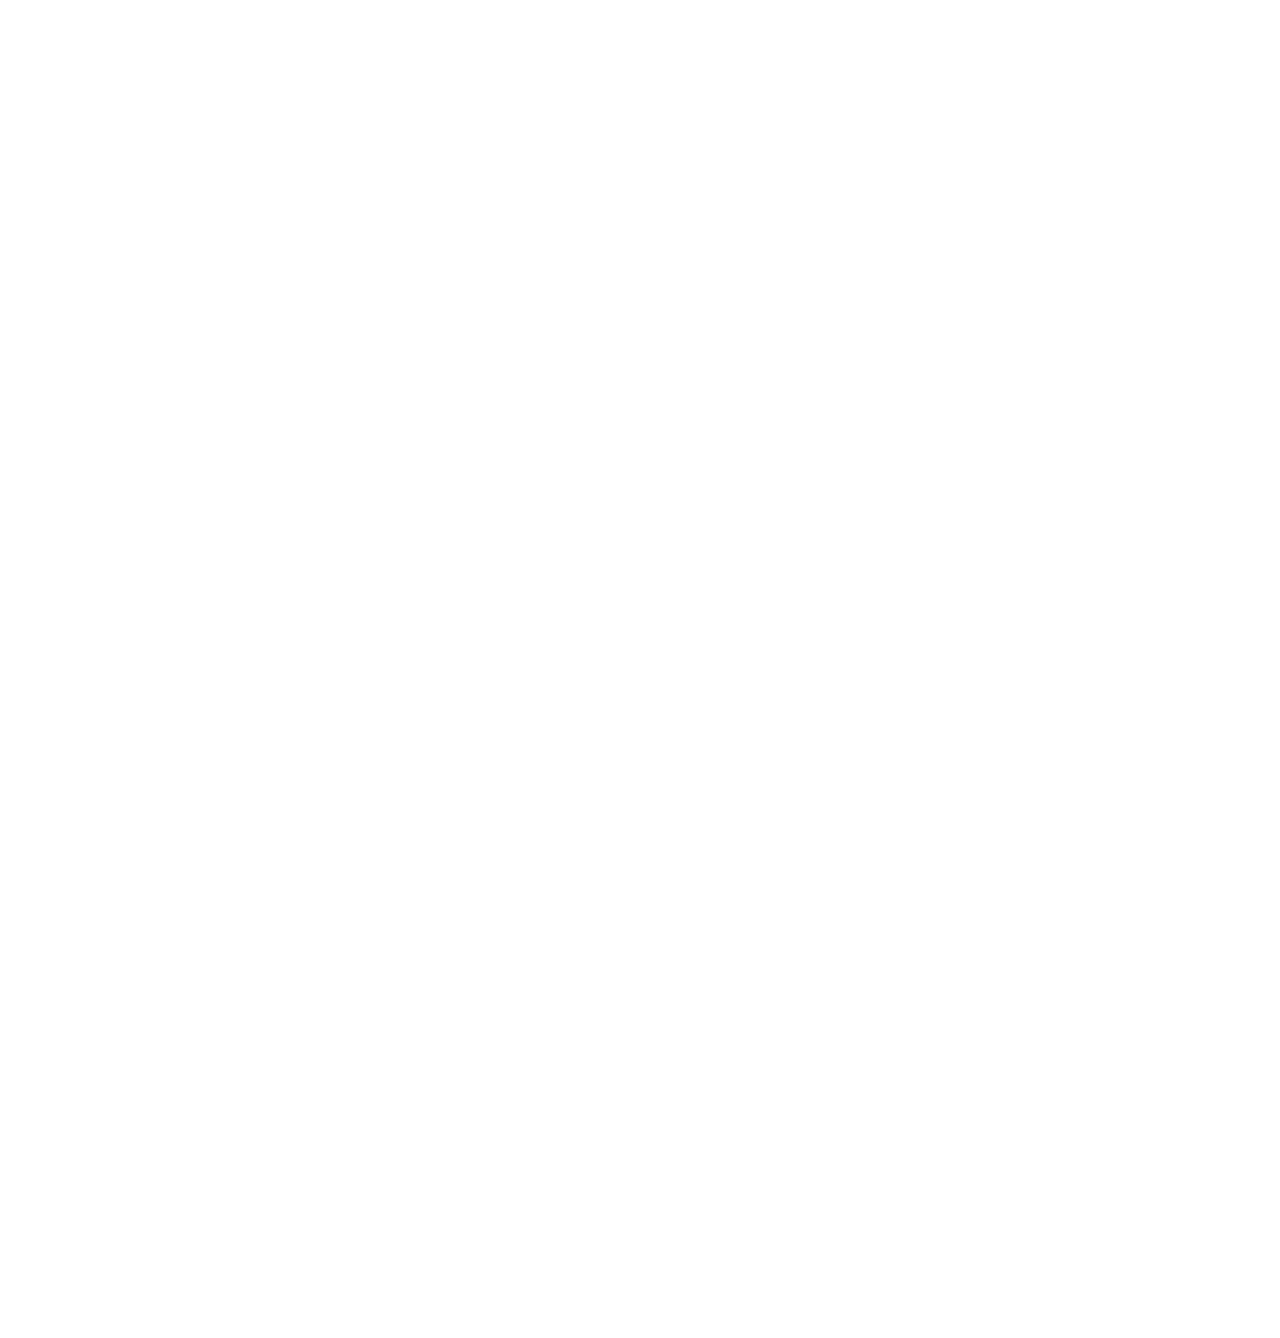
==== commit 4766bbc5: "Update index.html" ====
--- a/index.html
+++ b/index.html
@@ -562,7 +562,6 @@
                                     <div class="details">
                                         <div class="inner">
                                             <h3><a href="#">Biryani Challenge</a></h3>
-                                            <p>Aug 15, 2021</p>
                                         </div>
                                     </div>
                                 </div>
@@ -576,7 +575,6 @@
                                     <div class="details">
                                         <div class="inner">
                                             <h3><a href="#"> Biryani Challenge</a></h3>
-                                            <p>Aug 20, 2021</p>
                                         </div>
                                     </div>
                                 </div>
@@ -590,7 +588,6 @@
                                     <div class="details">
                                         <div class="inner">
                                             <h3><a href="#">Biryani Challenge</a></h3>
-                                            <p>Aug 25, 2020 (10 AM)</p>
                                         </div>
                                     </div>
                                 </div>
@@ -604,7 +601,6 @@
                                     <div class="details">
                                         <div class="inner">
                                             <h3><a href="#">Biryani Challenge</a></h3>
-                                            <p>Aug 25, 2020 (10 AM)</p>
                                         </div>
                                     </div>
                                 </div>
